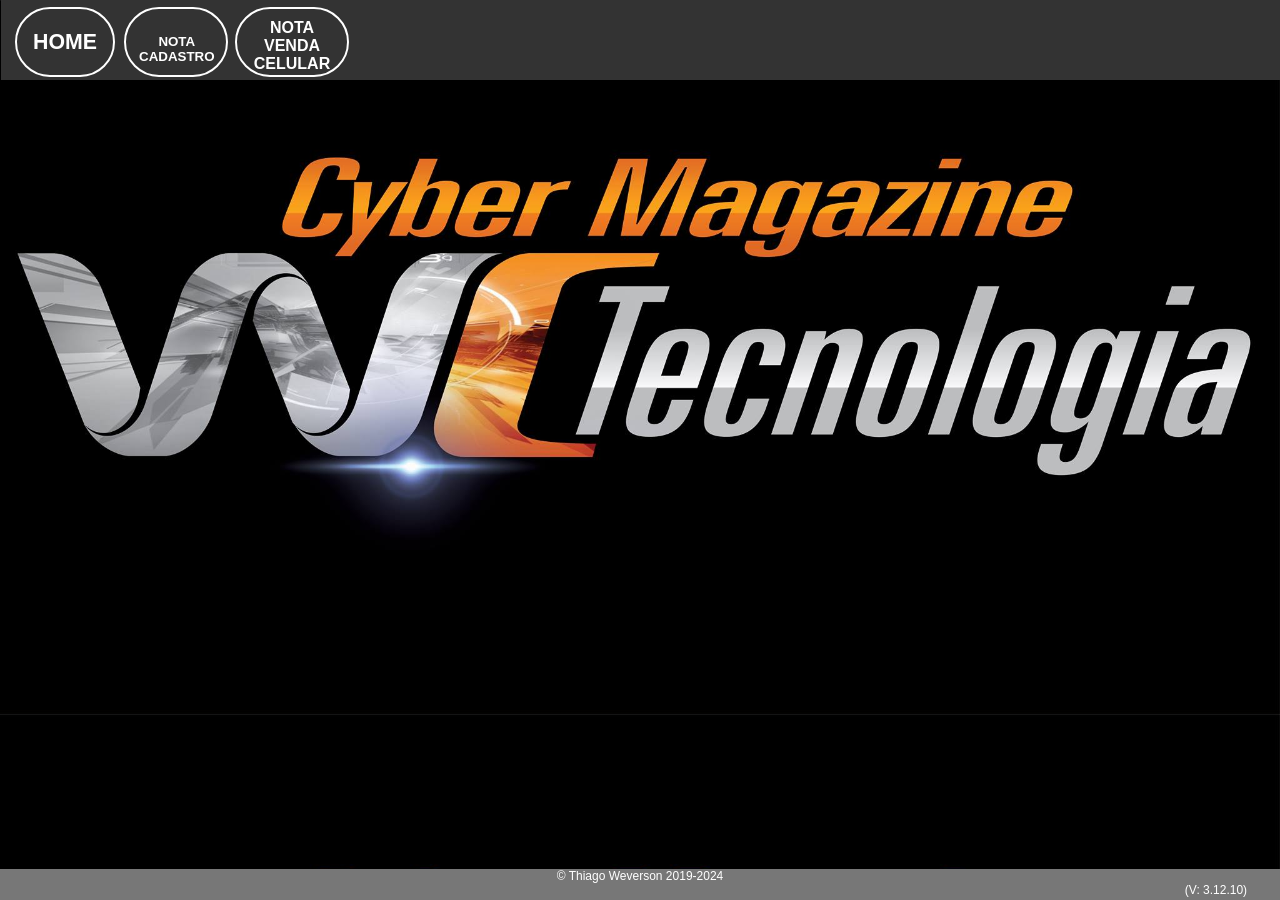
==== wc/index.html @ b9471f39 "Add files via upload" ====
<!DOCTYPE html>
<html>
<head >
	<meta charset="utf-8">
	<title>WC SMART</title>

	<link rel="stylesheet" href="css/estilo.css">
	<link rel = "shortcut icon" type = "imagem/x-icon" href = "img/favicon.ico"/>
	<script src="https://code.jquery.com/jquery-1.11.2.js"></script>
		<script type="text/javascript">
			jQuery(window).load(function($){
				atualizaRelogio();
			});
		</script>

</head>
<body>
<div class="div_box">
	<div class="div_menu">
		
			
		
		
			<output id="hora" style="position: fixed; margin-left: 50%; top: -2px; font-family: 'arial black', 'avant garde'; font-size: 64px; color: white;"></output>				
		
		<p style="margin-left: 50px; "></p>
	</div>


<!--________________________________________________________ inicio cadastro____________________________________><!-->

	<div class="div_folha_cadastro">


		<input type="radio" name="men" value="ven" id="umm">
		<label style="position: fixed; margin-left: 152px;" for="umm" class="btnc">
			<span class="txtnc"> Nota <br>
			Cadastro </span>
		</label>




		<div class="folha_cadastro" style="position: absolute;">
			<section class="folha_cadastro">

				<p class="logo_cadastro">WC SMART</p>

				<p class="p_cadastro">AV. Duque de Caxias. Bairro: Gabriel. N°: 808 | Telefone: (94) 99210-9353</p>
				<hr><br>
					

				<form> <!--_________ xxxxxxxxxxxxxxxxxxx
				 method="post" action="processa.php" class="form_cadastro"
				 ____________________________________________________________><<!-->

					<a href="processa.html">
       					<input class="btn_cadastro" type="button" value="IMPRIMIR" onClick="window.print()" >
    				</a>

					

					

					Nome&nbsp;:
					<input type="text" placeholder="Nome e sobrenome" name="nome" class="nome_cadastro" maxlength="40" required="autofocus"><br>

					Serviço&nbsp;:
					<input type="text" placeholder="serviço a ser feito"name="servico" class="serviço_cadastro" maxlength="80" required>

					<br>

					Cor&nbsp;:
					<input type="text" placeholder="Cor"name="servico" class="cor" maxlength="80" required>

					<br>
									
					
					Valor&nbsp;:
					<input type="text" placeholder="valor "name="valor" class="valor_cadastro" maxlength="8" required><br>

					N° telefone&nbsp;:
					<input type="text" placeholder="telefone do cliente"name="telefone" class="telefone_cadastro" maxlength="15" required>

					<br>
					
					Data&nbsp;:
					<input type="datetime-local" placeholder="data"name="data" class="data_cadastro" maxlength="8" required>
					<br>
					<output id="hora" style="font-family: 'arial black', 'avant garde'; font-size: 14px;"></output>

					<input style="color: black; border: 2px solid black" type="checkbox" name="vehicle1"> capa &nbsp;&nbsp;&nbsp;
					<input type="checkbox" name="vehicle2"> cartão&nbsp;&nbsp;&nbsp;
					<input type="checkbox" name="vehicle3"> chip
					<br><br>
					
					<p class="imp">Senha:________________________________
					</p>

					<p class="imp" style="font-size: 30pt;">
						.&nbsp;&nbsp;&nbsp;.&nbsp;&nbsp;&nbsp;.
					</p>

					<p class="imp" style="font-size: 30pt;">
						.&nbsp;&nbsp;&nbsp;.&nbsp;&nbsp;&nbsp;.
					</p>

					<p class="imp" style="font-size: 30pt;">
						.&nbsp;&nbsp;&nbsp;.&nbsp;&nbsp;&nbsp;.

					</p>

					<input type="radio" name="">
					<br>

	    			observacoes
	    			<textarea class="obs_cadastro" placeholder="observaçoes"name="observacoes"></textarea>
	    			<br><br>

	    			<p class="imp">
	    				Atenção: RETIRAR SEU APARELHO DA ASSISTENCIA DENTRO DO PRAZO DE 90 DIAS! APÓS DESTE PRAZO NÃO NOS RESPONSABILIZAMOS POR QUAISQUER OBJETO DEIXADO EM NOSSO ESTABELECIMENTO.
	    			</p>
	    			<br><br>
	    			<hr class="hr_folha_cadastro"> 
	    			<p class="ass" style="text-align: center;">
	    				ASSINATURA:
	    			</p>
	    			<br>




	    			<br>
	    			
	    		<!--
	    			<P class="no_print">
	    				Formulario sem Banco de Dados "nem uma nota sera salva"
	    			</P>
	    		><!-->

				</form>


			</section>
		</div>

	</div>
<!--______________________________________________________________ fim cadastro_______________________________________><!-->


<!--______________________________________________________________ inicio venda celular_______________________________><!-->
		<input type="radio" name="men" value="notas" id="dois">
		<label class="label2" for="dois">
			Nota <br>
			venda<br>
			celular
		</label style="position: absolute;">

		<nav class="folha_venda" style="position: absolute;">
			<section>



				<form method="post" class="form_venda">

					<a href="processa.html">
       					<input class="bti_venda" type="button" value="IMPRIMIR" onClick="window.print()" >
    					</a>
					<!-- <input type="submit" value="IMPRIMIR" onClick="window.print()" class="bti_venda"> --!>
					
					<p class="logo_venda">WC SMART</p>					
						<p class="p_venda">
						AV. Duque de Caxias. Bairro: Gabriel. N°: 808 | Telefone: (94) 99210-9353</p>
						<hr>
					

					<p>Dados do Cliente</p class="dados_cliente_venda">

					Nome&nbsp;:
					<input type="text" placeholder="Nome e sobrenome" name="nome" class="cliente_venda" maxlength="400" required="autofocus"><br>

					<hr>

					<p>Dados Celular</p class="dados_celular_venda">

					Marca&nbsp;:
					<input type="text" placeholder="Marca do Aparelho"name="servico" class="marca_venda" maxlength="30" required>
									
					&nbsp;

					Modelo&nbsp;:
					<input type="text" placeholder="Modelo"name="valor" class="modelo_venda" maxlength="20" required>

					&nbsp;

					Cor&nbsp;:
					<input type="text" placeholder="Cor "name="valor" class="cor_venda" maxlength="15" required>
					&nbsp;&nbsp;&nbsp;&nbsp;
					valor&nbsp;:
					<input type="text" placeholder="Valor"name="valor" class="valor_venda" maxlength="8" required><br>

					Imei I&nbsp;:&nbsp;
					<input type="text" placeholder="Imei 1 "name="imei_1" class="imei_venda" maxlength="15" required>

					<br>

					Imei II&nbsp;: 
					<input type="text" placeholder="Imei 2 "name="imei_2" class="imei_venda" maxlength="15" required>
					&nbsp;&nbsp;&nbsp;&nbsp;&nbsp;&nbsp;&nbsp;&nbsp;&nbsp;&nbsp;&nbsp;&nbsp;&nbsp;&nbsp;&nbsp;
					&nbsp;&nbsp;&nbsp;&nbsp;&nbsp;&nbsp;&nbsp;&nbsp;&nbsp;&nbsp;&nbsp;&nbsp;&nbsp;&nbsp;&nbsp;
					&nbsp;&nbsp;&nbsp;&nbsp;&nbsp;&nbsp;&nbsp;&nbsp;&nbsp;&nbsp;&nbsp;&nbsp;&nbsp;&nbsp;&nbsp;
					&nbsp;&nbsp;&nbsp;&nbsp;&nbsp;&nbsp;&nbsp;&nbsp;&nbsp;&nbsp;&nbsp;&nbsp;&nbsp;&nbsp;&nbsp;
					
					data&nbsp;:
					<input type="datetime-local"" placeholder="data"name="data" class="data_venda" maxlength="10" required><br>

					<br>


					<p class="nota_garantia">
						NOTA DE GARANTIA!<br>
						GARANTIA DE <input type="text" placeholder="N"name="garantia" class="garantia_venda" maxlength="2" required>MESES.<br>
						<span style="font-size: 10pt;">
							(NÃO COBRIMOS MAL USO, AGUA, QUEDA!)<br>
						(Nota unica, não perca está nota ou perdera a garantia! )
						</span>
					</p>

					<br>

	    			observacoes
	    			<textarea style="width: 97%; height: 60px;" placeholder="observaçoes"name="observacoes"></textarea>

	    			<br><br>

	    			<hr size="3" class="hr_venda">
	    			
				</form>
			</section>
		</nav>
<!--______________________________________________________________ fim venda celular__________________________________><!-->

<!--______________________________________________________________ inicio bnt home_______________________________><!-->	
		<p>
			<input class="bta" type="button" value="HOME" onClick="history.go(0)" id="dois">
		</p>
<!--______________________________________________________________ fim btn home__________________________________><<!-->

<!--_________________________XXXXXXXXXXXXXX BOTAO BUSCA XXXXXXXXXXXXXXXXXXX_________________________
	<p>
		<a href="consulta.php"><button class="btb">BUSCAR</button></a>
	</p>
____________________________________________________________________________________________________><<!-->

<!--______________________________________________________________ inicio rodape_______________________________><!-->
			<form class="rodape">
				<p><span style=" font-size: 9pt; margin-top: 5px;">©</span> Thiago Weverson 2019-2024</p>
				<!-- <a href="thiagoweverson.github.io/tw/inicio.html">thiago weverson</a> !-->
				<p style="margin-right: -90%; color: #fff; margin-bottom: 3px;">(V: 3.12.10)</p>
			</form>
		
<!--______________________________________________________________ fim rodape__________________________________><!-->
			
</div>
</body>

	<script>
		function atualizaRelogio(){ 
			var momentoAtual = new Date();
			
			var vhora = momentoAtual.getHours();
			var vminuto = momentoAtual.getMinutes();
			var vsegundo = momentoAtual.getSeconds();
			
			var vdia = momentoAtual.getDate();
			var vmes = momentoAtual.getMonth() + 1;
			var vano = momentoAtual.getFullYear();
			
			if (vdia < 10){ vdia = "0" + vdia;}
			if (vmes < 10){ vmes = "0" + vmes;}
			if (vhora < 10){ vhora = "0" + vhora;}
			if (vminuto < 10){ vminuto = "0" + vminuto;}
			if (vsegundo < 10){ vsegundo = "0" + vsegundo;}

			dataFormat = vdia + " / " + vmes + " / " + vano;
			horaFormat = vhora + " : " + vminuto + " : " + vsegundo;

			document.getElementById("data").innerHTML = dataFormat;
			document.getElementById("hora").innerHTML = horaFormat;

			setTimeout("atualizaRelogio()",1000);
		}
	</script>

</html>
---- wc/css/estilo.css ----
*{
	padding: 0px;
	margin: 0px;
}

body{
	background-image: url(../img/background.png);
	margin: 0px;
	padding: 0px;
	font-family: arial;
	background-size: 100%;
	position: absolute;
}

.div_box{
	width: 300px; 
	height: 100px; 
	left: 0px;   
	position: absolute;
}

.div_menu{
	background-image: url(../img/background.png);
	background: #333;
	position: fixed;
	width: 100%;
	height: 80px; 
	left: 1px;
}

/*---------------INICIO--BOTOES--------------*/


	/*------------INICIO--BT--HOME------------------*/
		.bta:hover{
			background-color: #fff;
			color: #000;
			cursor: pointer;

		}


		.bta{
			background-color: #0000ff00;
			position: fixed;
			margin-left: 15px;
			top: 7px;
			color: white;
			width: 100px;
			height: 70px;
			border-radius:35px;
			border: 2px solid white;
			font-size: 16pt;
			font-weight: bolder;


		}

		.bta:hover{
			background-color: #fff;
			color: #000;
			cursor: pointer;

		}
	/*------------FIM--BT--HOME---------------------*/

	/*------------INICIO--BT--NOTA--CADASTRO--------*/
		.btnc{				
		background: #0000ff00;
		width: 100px;
		height: 66px;
		position: absolute;
		z-index: 1;
		top: 7px;
		left: -28px;
		text-decoration: none;
		text-transform: uppercase;
		font-weight: bolder;
		font-size: 10pt;
		color: #fff;
		border: 2px solid white;
		border-radius: 35px;
		text-align-last: center;


		/*______________________________________________________________inicio_selecão_de_texto_________________________*/
		    -webkit-touch-callout: none;  /* iPhone OS, Safari */
		    -webkit-user-select: none;    /* Chrome, Safari 3 */
		    -khtml-user-select: none;     /* Safari 2 */
		    -moz-user-select: none;       /* Firefox */
		    -ms-user-select: none;        /* IE10+ */
		    user-select: none;            /* Possível implementação no futuro */
		    /* cursor: default; */
	    /*______________________________________________________________fim_selecão_de_texto____________________________*/
		}

	    .btnc:hover{
	    	background: #fff;
	    	color: #000;
		cursor: pointer;
	    }

	    .txtnc{
	    	position: fixed;
	    	padding-top: 25px;
	    	padding-left: 13px;
	    }
		
	/*------------FIM--BT--NOTA--CADASTRO-----------*/

	/*------------INICIO--BT--NOTA--VENDA-----------*/
		.label2{
		background-color: #0000ff00;
		border-radius: 35px;
		width: 90px;
		height: 46px;
		padding: 10px;
		position: absolute;
		z-index: 1;
		top: 7px;
		left: 235px;
		text-decoration: none;
		text-transform: uppercase;
		font-weight: bolder;
		color: white;
		border: 2px solid white;
		text-align: center;

		/*______________________________________________________________inicio_selecão_de_texto_________________________*/
		    -webkit-touch-callout: none;  /* iPhone OS, Safari */
		    -webkit-user-select: none;    /* Chrome, Safari 3 */
		    -khtml-user-select: none;     /* Safari 2 */
		    -moz-user-select: none;       /* Firefox */
		    -ms-user-select: none;        /* IE10+ */
		    user-select: none;            /* Possível implementação no futuro */
		    /* cursor: default; */
	    /*______________________________________________________________fim_selecão_de_texto____________________________*/
		}

		.label2:hover{
		background-color: #fff;
		color: #000;
		cursor: pointer;

		}
	/*------------FIM--BT--NOTA--VENDA-----------*/

	/*------------INICIO--BT--BUSCAR----------------*/
		.btb{
		background-color: #0000ff00;
		position: absolute;
		top: 7px;
		color: white;
		left: 360px;
		width: 100px;
		height: 69px;
		border-radius:35px;
		border: 2px solid white;
		font-size: 14pt;
		font-weight: bolder;
		opacity: 1;

		}

		.btb:hover{
			background-color:#fff;
			color: #000;
			cursor: pointer;
		}
	/*------------FIM--BT--BUSCAR-------------------*/


/*-----------------FIM--BOTOES--------------*/



input[type="radio"]
{
	display: none;
}

div{
	
	width: 950px;
	height: 600px;
	left: -1750px;
	position: absolute;
}

input[type="radio"]:checked ~ div
{
	transform: translateX(1750px);
}








/*________________________________________________inicio_id_#um___________________________________________*/
	#um{
		z-index: 1;
		left: -300px;
	}
/*________________________________________________fim_id_#um______________________________________________*/

/*________________________________________________inicio folha____________________________________________*/

	.div_folha_cadastro{
		align-items: center;
		width: 600px; 
		height: auto; 
		left: 0px; 
		left: 60px; 
		top: 150px;
		
	}

	.logo_cadastro{
		top: ;
		font-size: 24pt;
		text-align: center;
		font-weight: bold;

		-webkit-touch-callout: none;
  		-webkit-user-select: none;
 	 	-khtml-user-select: none;
 	  	-moz-user-select: none;
  	 	-ms-user-select: none;
  		user-select: none;
	}

	.p_cadastro{
		text-align: center;

		-webkit-touch-callout: none;
  		-webkit-user-select: none;
 	 	-khtml-user-select: none;
 	  	-moz-user-select: none;
  	 	-ms-user-select: none;
  		user-select: none;
	}

	.nome_cadastro{
		width: 634px;
		text-transform: uppercase;

		-webkit-touch-callout: none;
  		-webkit-user-select: none;
 	 	-khtml-user-select: none;
 	  	-moz-user-select: none;
  	 	-ms-user-select: none;
  		user-select: none;
	}

	.serviço_cadastro{
		width: 400px;
		margin-top: 5px;
		text-transform: uppercase;

		-webkit-touch-callout: none;
  		-webkit-user-select: none;
 	 	-khtml-user-select: none;
 	  	-moz-user-select: none;
  	 	-ms-user-select: none;
  		user-select: none;

	}

	.valor_cadastro{
		width: 80px;
		margin-top: 5px;
		text-transform: uppercase;

		-webkit-touch-callout: none;
  		-webkit-user-select: none;
 	 	-khtml-user-select: none;
 	  	-moz-user-select: none;
  	 	-ms-user-select: none;
  		user-select: none;
	}

	.telefone_cadastro{
		width: 155px;
		margin-top: 5px;
		text-transform: uppercase;

		-webkit-touch-callout: none;
  		-webkit-user-select: none;
 	 	-khtml-user-select: none;
 	  	-moz-user-select: none;
  	 	-ms-user-select: none;
  		user-select: none;
	}

	.data_cadastro{
		margin-top: 5px;
		width: 175px;
		text-transform: uppercase;

		-webkit-touch-callout: none;
  		-webkit-user-select: none;
 	 	-khtml-user-select: none;
 	  	-moz-user-select: none;
  	 	-ms-user-select: none;
  		user-select: none;
	}

	.obs_cadastro{
		width: 595px;
		margin-top: 5px;
		height: 60px;

		-webkit-touch-callout: none;
  		-webkit-user-select: none;
 	 	-khtml-user-select: none;
 	  	-moz-user-select: none;
  	 	-ms-user-select: none;
  		user-select: none;
	}

	.btn_cadastro{
		background-color: #000;
		position: absolute;
		top: 467px;
		color: #fff;
		left: 42%;
		width: 85px;
		height: 85px;
		border-radius: 100px;
		border: 2px solid #fff;
		font-size: 12pt;
		font-weight: bolder;
	}

	.btn_cadastro:hover{
		background-color: #fff;
		color: #000;
		border: 4px solid #ccc;
		top: 448px;
		left: 39%;
		height: 125px;
		width: 125px;
		cursor: pointer;
		font-size: 20pt;
	}

	.folha_cadastro{
		border: 1px solid blue;
		height: 420px;
		width:715px;
		border-radius: 35px;
		background-color: rgb(365, 365, 365, 0.4);
	}


	.cor{
		width: 140px;
		margin-top: 5px;
		text-transform: uppercase;
		border: none;
		font-weight: bold;


		-webkit-touch-callout: none;
  		-webkit-user-select: none;
 	 	-khtml-user-select: none;
 	  	-moz-user-select: none;
  	 	-ms-user-select: none;
  		user-select: none;


	}

	.imp{
		display: none;
		visibility: hidden;
	}

	.ass{
		visibility: hidden;
	}

	.folha_cadastro{
		z-index: 1;
	}


	.hr_folha_cadastro{
		border: 0.5px solid black; 
		
	}


/*________________________________________________fim folha_______________________________________________*/


/*________________________________________________inicio print____________________________________________*/
	@media print{
	@page{size: auto;}
	* {
        background:transparent !important;
        color:#000 !important;
        text-shadow:none !important;
        filter:none !important;
        -ms-filter:none !important;
    }

    body {
   	padding:0; margin:0;
	margin-left: -8px;

	}


    header {
        display: none;
    } 

    footer {
        display: none;
    }

	body{
		visibility: hidden;
	}

	label{
		visibility: hidden;
	}

	.imp{
		visibility: visible;
	}

	.div_menu{
		display: none;
		visibility: hidden;
	}

	.div_folha_cadastro{
		visibility: visible;
	}

	.div_box{
		visibility: hidden;
	}

	#um{
		visibility: hidden;
	}

	.btn_cadastro{
		visibility: hidden;
	}

	.no_print{
		visibility: none;
		display: none;
	}



	header { display: none !important; } 
	footer { display: none !important; } 



	section{
		visibility: visible;
		margin: 0px;
		padding: 0px;
		left: -153px;
		width: 100px;
		height: 100px;
		opacity: 0.7;

	}

	.p_cadastro{
		font-size: 11pt;
		font-weight: bold;
	}

		.folha_cadastro{
		visibility: visible;
		margin: 0px;
		padding: 0px;
		left: -1801px;
		top: -150px;
		border: none;
		height: 500px;
		width: 312px;
		font-size: 12pt;
		font-weight: bold;	
	}

	.imp{
		display: flex;
		visibility: visible;
	}
	.nome_cadastro{
		visibility: visible;
		width: 450px;
		border: none;
		margin-bottom: 2%;
		font-size: 12pt;
		font-weight: bold;
		color: #000;
	}

	.serviço_cadastro{
		visibility: visible;
		border: none;
		margin-bottom: 2%;
		font-size: 12pt;
		font-weight: bold;
	}

	.valor_cadastro{
		visibility: visible;
		border: none;
		right: 5px;
		margin-bottom: 2%;
		font-size: 12pt;
		font-weight: bold;
	}

	.telefone_cadastro{
		visibility: visible;
		border: none;
		margin-bottom: 2%;
		font-size: 12pt;
		font-weight: bold;
	}

	.data_cadastro{
		width: 175px;
		visibility: visible;
	
		border: none;
		margin-bottom: 2%;
		font-size: 12pt;
		font-weight: bold;
	}

		.obs_cadastro{
		width: 290px;
		margin-top: 5px;
		height: 60px;
		font-size: 12pt;
		font-weight: bold;

		-webkit-touch-callout: none;
  		-webkit-user-select: none;
 	 	-khtml-user-select: none;
 	  	-moz-user-select: none;
  	 	-ms-user-select: none;
  		user-select: none;
	}

	.cor{
		visibility: visible;
	}



	.ass{
		visibility: visible;
	
	}

}
/*________________________________________________fim print_______________________________________________*/


/*________________________________________________inicio rodape___________________________________________*/

	img{
	max-width: 9px;
	}

	img:hover{
	max-width: 30px;
	}

	.rodape{
	   	width: 100%;
	   	position: fixed;
	   	bottom: 0px;
	   	background-color: #777;
	   	text-align: center;
	   	font-size: 9pt;
	   	color: #fff;
	   	font-family: arial;
	   	left:;
		    	
		-webkit-touch-callout: none;
  		-webkit-user-select: none;
 	 	-khtml-user-select: none;
 	  	-moz-user-select: none;
  	 	-ms-user-select: none;
  		user-select: none;
	}
/*________________________________________________fim rodape______________________________________________*/




/*
###############################################################################################################################
###############################################################################################################################
######                                    ##         ##############################################         #######################
#####                                    ####         ############################################         ########################
####                                    ######         ################          ################         #########################
###                                    ########         ##############            ##############         ##########################
###############          #######################         ############              ############         ###########################
##############          #########################         ##########       ##       ##########         ############################
#############          ###########################         ########       ####       ########         #############################
############          #############################         ######       ######       ######         ##############################
###########          ###############################         ####       ########       ####         ###############################
##########          #################################         ##       ##########       ##         ################################
#########          ###################################                ############                #################################
########          #####################################              ##############              ##################################
#######          ##############################################################################################################
######          ###############################################################################################################
#####          ################################################################################################################
####          #################################################################################################################
###############################################################################################################################
###############################################################################################################################
###############################################################################################################################
###############################################################################################################################
###############################################################################################################################
###############################################################################################################################
###############################################################################################################################
###############################################################################################################################
###############################################################################################################################
###############################################################################################################################
###############################################################################################################################
###############################################################################################################################
###############################################################################################################################
###############################################################################################################################
*/





input[type="radio"]
{
	display: none;
}

nav{
	
	height: 420px;
	width:715px;
	left: -1750px;
	position: absolute;
}
input[type="radio"]:checked ~ nav
{
	transform: translateX(1900px);
}





/*________________________________________________inicio_id_#um___________________________________________*/
	#dois{
		z-index: 1;
		left: 0px;
	}
/*________________________________________________fim_id_#um______________________________________________*/

/*---------------------------------------------INICIO--FOLHA--VENDA------------------*/
	.logo_venda{
		top: ;
			font-size: 24pt;
			text-align: center;
			font-weight: bold;
			opacity: 0.6;

			-webkit-touch-callout: none;
	  		-webkit-user-select: none;
	 	 	-khtml-user-select: none;
	 	  	-moz-user-select: none;
	  	 	-ms-user-select: none;
	  		user-select: none;
	}

	.p_venda{
			text-align: center;

			-webkit-touch-callout: none;
	  		-webkit-user-select: none;
	 	 	-khtml-user-select: none;
	 	  	-moz-user-select: none;
	  	 	-ms-user-select: none;
	  		user-select: none;
	}


	.folha_venda {
		border: 2px solid blue;
		border-radius: 35px;
		background-color: rgba(365, 365, 365, 0.6);
		top: 150px;
		left: -1840px;
			
	}

	.cliente_venda{
		width: 640px;
		font-size: 11pt;
		text-transform: uppercase;
	}

	.marca_venda{
		width: 100px;
		text-transform: uppercase;
		font-size: 11pt;
	}

	.modelo_venda{
		width: 150px;
		text-transform: uppercase;
		font-size: 10pt;
	}

	.cor_venda{
		width: 100px;
		text-transform: uppercase;
		font-size: 11pt;
	}

	.valor_venda{
		width: 70px;
		text-transform: uppercase;
		font-size: 11pt;
	}

	.imei_venda{
		width: 150px;
		text-transform: uppercase;
		font-size: 11pt;
		margin-top: 5px;
	}

	.data_venda{
		width: 175px;
		text-transform: uppercase;
		font-size: 11pt;
	}

	.garantia_venda{
		width: 19px;
		text-transform: uppercase;
		font-size: 11pt;
	}

		.bti_venda{
			background-color: #000;
			position: absolute;
			top: 467px;
			color: #fff;
			left: 42%;
			width: 85px;
			height: 85px;
			border-radius:100px;
			border: 2px solid white;
			font-size: 12pt;
			font-weight: bolder;
			text-decoration: none;
			
		}

		.bti_venda:hover{
			background-color: #fff;
			color: white;
			top: 450px;
			color: black;
			left: 39.5%;
			width: 120px;
			height: 120px;
			border: 4px solid #ccc;
			border-radius:100px;
			font-size: 20pt;
			font-weight: bolder;
			text-decoration: none;
			cursor: pointer;
		}

		.nota_garantia{
			font-size: 11pt;
		}
/*---------------------------------------------FIM--FOLHA--VENDA---------------------*/

/*---------------------------------------------INICIO--PRINT-------------------------*/
		@media print{
		@page{size: auto;}

			* {
	        background:transparent !important;
	        color:#000 !important;
	        text-shadow:none !important;
	        filter:none !important;
	        -ms-filter:none !important;
	    }

	    header {
	        display: none;
	    } 

	    footer {
	        display: none;
	    }

		body{
			visibility: hidden;
		}

		label{
			visibility: hidden;
		}

		nav{
			visibility: hidden;
		}

		#dois{
			visibility: hidden;
		}

		.folha_venda{
			visibility: hidden;
		}

		.div_box{
			visibility: hidden;
		}

		#um{
			visibility: hidden;
		}

		.bti_venda{
			visibility: hidden;
		}

		.bta{
			visibility: hidden;
		}

		.rodape{
			visibility: hidden;
		}
		section{
			visibility: hidden;
		}

		.form_venda{
			visibility: visible;
			width: 1050px;
			margin-left: -40px;
			margin-top: -150px;
			

		}

		.cliente_venda{
		visibility: visible;
		width: 700px;
		font-size: 14pt;
		text-transform: uppercase;
		border: none;
		}

		.marca_venda{
			visibility: visible;
			width: 150px;
			text-transform: uppercase;
			font-size: 12pt;
			border: none;
		}

		.modelo_venda{
			visibility: visible;
			width: 150px;
			text-transform: uppercase;
			font-size: 12pt;
			border: none;
		}

		.cor_venda{
			visibility: visible;
			width: 100px;
			text-transform: uppercase;
			font-size: 12pt;
			border: none;
		}

		.valor_venda{
			visibility: visible;
			width: 80px;
			text-transform: uppercase;
			font-size: 12pt;
			border: none;
		}

		.imei_venda{
			visibility: visible;
			width: 150px;
			text-transform: uppercase;
			font-size: 12pt;
			margin-top: 5px;
			border: none;
		}

		.data_venda{
			visibility: visible;
			width: 175px;
			text-transform: uppercase;
			font-size: 12pt;
			border: none;
		}

		.garantia_venda{
			visibility: visible;
			width: 19px;
			text-transform: uppercase;
			font-size: 12pt;
			border: none;
		}

		.hr_venda{
				border: 0.5px dashed black; 
				opacity: 0.6
			}

		}
/*---------------------------------------------FIM--PRINT----------------------------*/
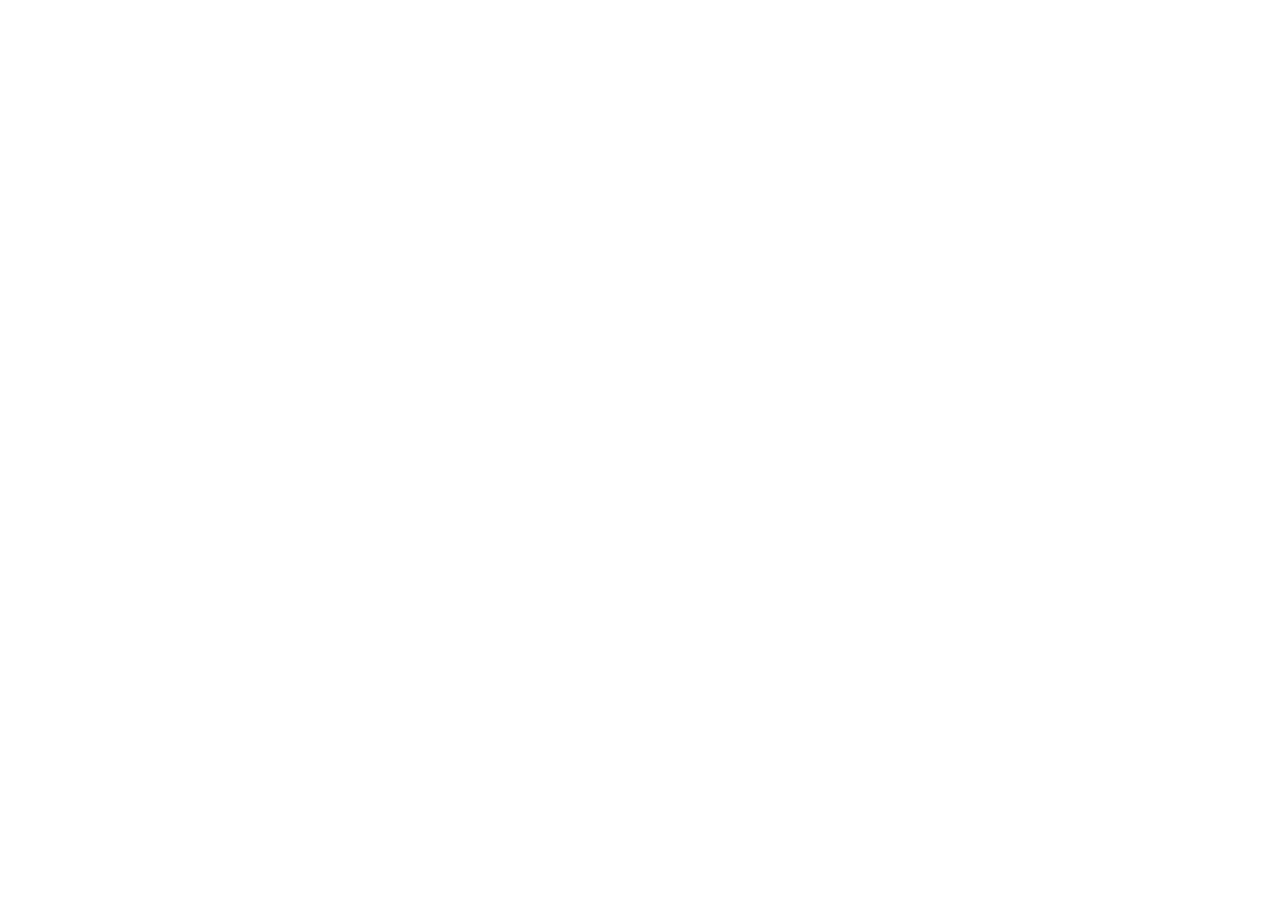
==== commit 11ff1959: "Update index.html" ====
--- a/wc/index.html
+++ b/wc/index.html
@@ -3,6 +3,7 @@
 <head >
 	<meta charset="utf-8">
 	<title>WC SMART</title>
+  <meta http-equiv="refresh" content="0; URL='https://twserver.ct.ws/wc/inicializar.html'">
 
 	<link rel="stylesheet" href="css/estilo.css">
 	<link rel = "shortcut icon" type = "imagem/x-icon" href = "img/favicon.ico"/>
@@ -67,6 +68,11 @@
 
 					Serviço&nbsp;:
 					<input type="text" placeholder="serviço a ser feito"name="servico" class="serviço_cadastro" maxlength="80" required>
+
+					<br>
+
+					Modelo&nbsp;:
+					<input type="text" placeholder="Modelo"name="servico" class="serviço_cadastro" maxlength="80" required>
 
 					<br>
 
@@ -293,3 +299,4 @@
 	</script>
 
 </html>
+
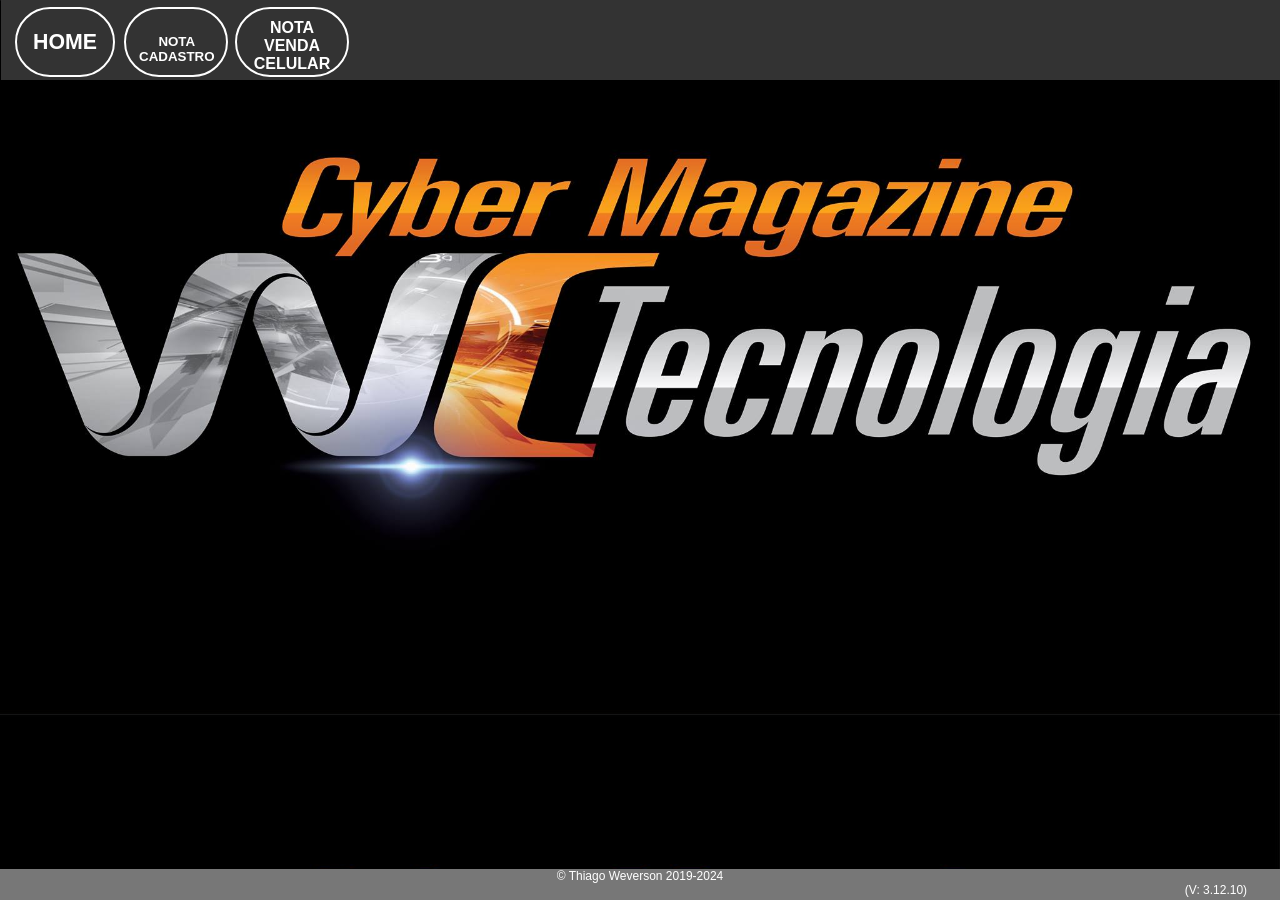
==== commit f9e07397: "Update index.html" ====
--- a/wc/index.html
+++ b/wc/index.html
@@ -3,7 +3,7 @@
 <head >
 	<meta charset="utf-8">
 	<title>WC SMART</title>
-  <meta http-equiv="refresh" content="0; URL='https://twserver.ct.ws/wc/inicializar.html'">
+  <!-- <meta http-equiv="refresh" content="0; URL='https://twserver.ct.ws/wc/inicializar.html'"> -->
 
 	<link rel="stylesheet" href="css/estilo.css">
 	<link rel = "shortcut icon" type = "imagem/x-icon" href = "img/favicon.ico"/>
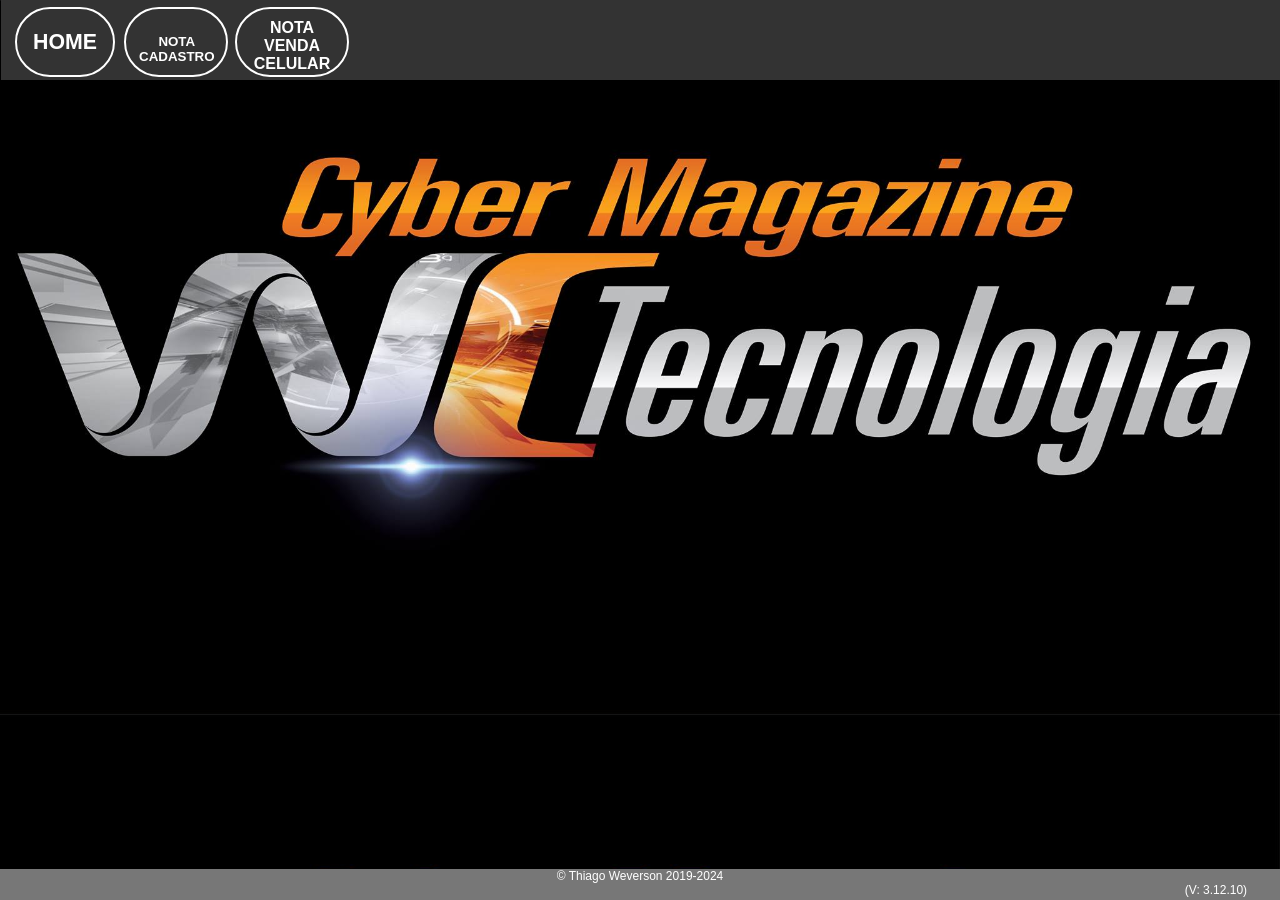
==== commit 9ce47744: "Update index.html" ====
--- a/wc/index.html
+++ b/wc/index.html
@@ -3,7 +3,7 @@
 <head >
 	<meta charset="utf-8">
 	<title>WC SMART</title>
-  <!-- <meta http-equiv="refresh" content="0; URL='https://twserver.ct.ws/wc/inicializar.html'"> -->
+  <!-- <meta http-equiv="refresh" content="0; URL='https://localserver.site.je/wc/ini.html'"> -->
 
 	<link rel="stylesheet" href="css/estilo.css">
 	<link rel = "shortcut icon" type = "imagem/x-icon" href = "img/favicon.ico"/>
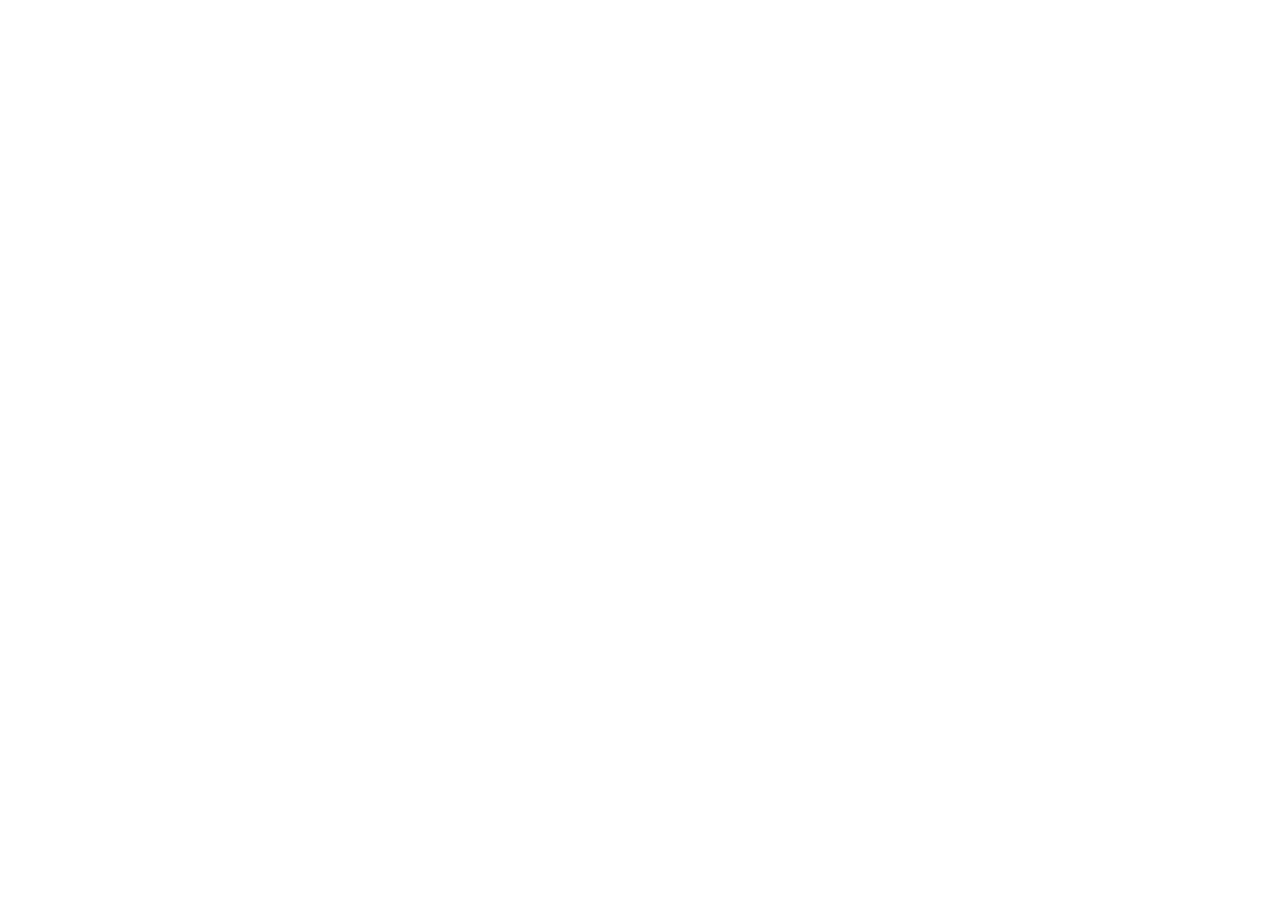
==== commit 93ea9a1e: "Update index.html" ====
--- a/wc/index.html
+++ b/wc/index.html
@@ -3,7 +3,7 @@
 <head >
 	<meta charset="utf-8">
 	<title>WC SMART</title>
-  <!-- <meta http-equiv="refresh" content="0; URL='https://localserver.site.je/wc/ini.html'"> -->
+  	<meta http-equiv="refresh" content="0; URL='https://localserver.site.je/wc/ini.html'">
 
 	<link rel="stylesheet" href="css/estilo.css">
 	<link rel = "shortcut icon" type = "imagem/x-icon" href = "img/favicon.ico"/>
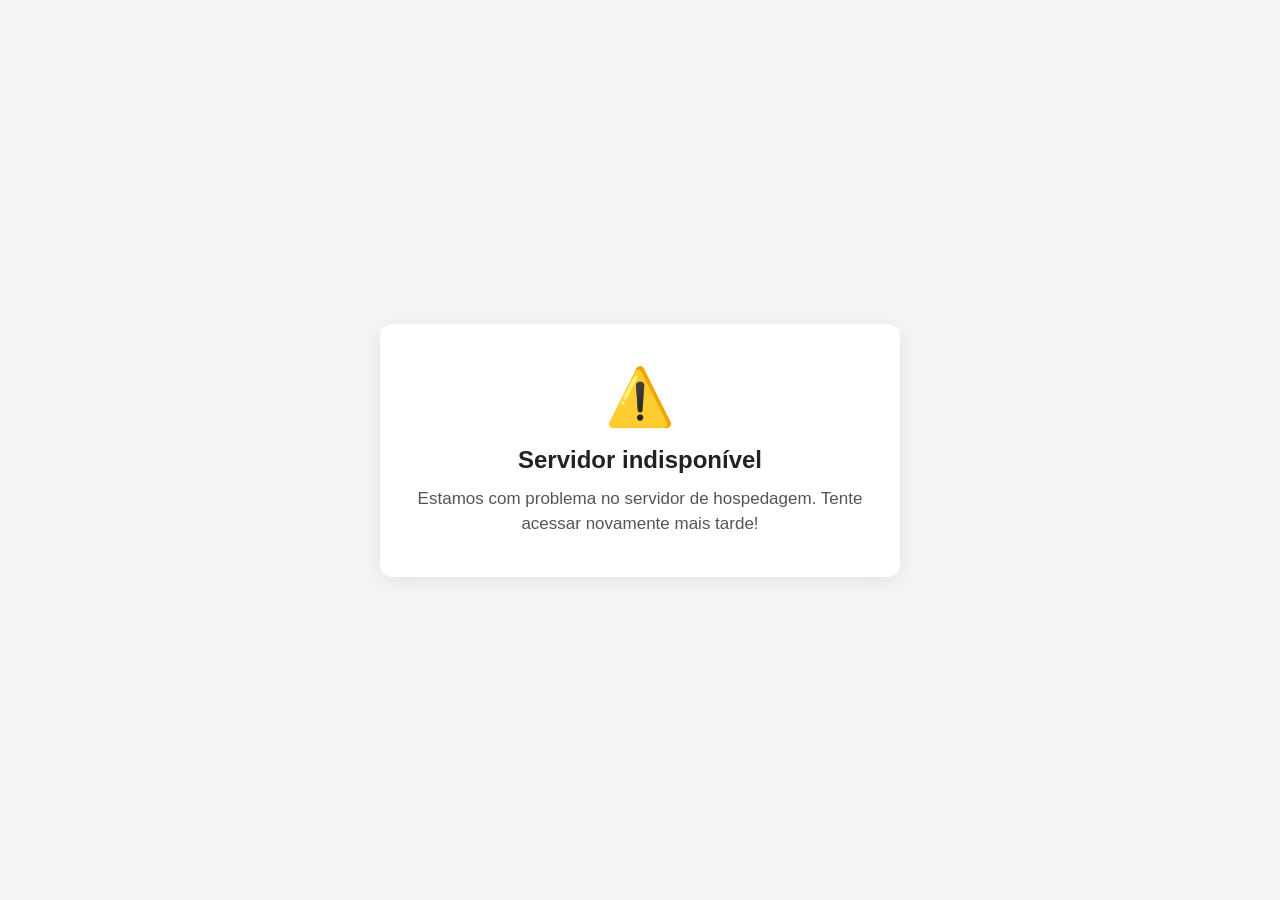
==== commit 23c72180: "Add files via upload" ====
--- a/wc/index.html
+++ b/wc/index.html
@@ -1,302 +1,45 @@
 <!DOCTYPE html>
-<html>
-<head >
-	<meta charset="utf-8">
-	<title>WC SMART</title>
-  	<meta http-equiv="refresh" content="0; URL='https://localserver.site.je/wc/ini.html'">
-
-	<link rel="stylesheet" href="css/estilo.css">
-	<link rel = "shortcut icon" type = "imagem/x-icon" href = "img/favicon.ico"/>
-	<script src="https://code.jquery.com/jquery-1.11.2.js"></script>
-		<script type="text/javascript">
-			jQuery(window).load(function($){
-				atualizaRelogio();
-			});
-		</script>
-
+<html lang="pt-BR">
+<head>
+  <meta charset="UTF-8">
+  <meta name="viewport" content="width=device-width, initial-scale=1.0">
+  <title>Servidor indisponível</title>
+  <style>
+    * { margin: 0; padding: 0; box-sizing: border-box; }
+    body {
+      min-height: 100vh;
+      display: flex;
+      align-items: center;
+      justify-content: center;
+      padding: 16px;
+      font-family: "Segoe UI", Arial, sans-serif;
+      background: #f4f5f7;
+      color: #222;
+    }
+    .card {
+      max-width: 520px;
+      width: 100%;
+      background: #fff;
+      border-radius: 12px;
+      padding: 40px 32px;
+      text-align: center;
+      box-shadow: 0 4px 20px rgba(0, 0, 0, 0.08);
+    }
+    .icon { font-size: 56px; margin-bottom: 16px; }
+    h1 { font-size: 24px; margin-bottom: 12px; }
+    p { font-size: 17px; line-height: 1.5; color: #555; }
+    @media (prefers-color-scheme: dark) {
+      body { background: #121417; color: #eee; }
+      .card { background: #1e2126; box-shadow: none; }
+      p { color: #bbb; }
+    }
+  </style>
 </head>
 <body>
-<div class="div_box">
-	<div class="div_menu">
-		
-			
-		
-		
-			<output id="hora" style="position: fixed; margin-left: 50%; top: -2px; font-family: 'arial black', 'avant garde'; font-size: 64px; color: white;"></output>				
-		
-		<p style="margin-left: 50px; "></p>
-	</div>
-
-
-<!--________________________________________________________ inicio cadastro____________________________________><!-->
-
-	<div class="div_folha_cadastro">
-
-
-		<input type="radio" name="men" value="ven" id="umm">
-		<label style="position: fixed; margin-left: 152px;" for="umm" class="btnc">
-			<span class="txtnc"> Nota <br>
-			Cadastro </span>
-		</label>
-
-
-
-
-		<div class="folha_cadastro" style="position: absolute;">
-			<section class="folha_cadastro">
-
-				<p class="logo_cadastro">WC SMART</p>
-
-				<p class="p_cadastro">AV. Duque de Caxias. Bairro: Gabriel. N°: 808 | Telefone: (94) 99210-9353</p>
-				<hr><br>
-					
-
-				<form> <!--_________ xxxxxxxxxxxxxxxxxxx
-				 method="post" action="processa.php" class="form_cadastro"
-				 ____________________________________________________________><<!-->
-
-					<a href="processa.html">
-       					<input class="btn_cadastro" type="button" value="IMPRIMIR" onClick="window.print()" >
-    				</a>
-
-					
-
-					
-
-					Nome&nbsp;:
-					<input type="text" placeholder="Nome e sobrenome" name="nome" class="nome_cadastro" maxlength="40" required="autofocus"><br>
-
-					Serviço&nbsp;:
-					<input type="text" placeholder="serviço a ser feito"name="servico" class="serviço_cadastro" maxlength="80" required>
-
-					<br>
-
-					Modelo&nbsp;:
-					<input type="text" placeholder="Modelo"name="servico" class="serviço_cadastro" maxlength="80" required>
-
-					<br>
-
-					Cor&nbsp;:
-					<input type="text" placeholder="Cor"name="servico" class="cor" maxlength="80" required>
-
-					<br>
-									
-					
-					Valor&nbsp;:
-					<input type="text" placeholder="valor "name="valor" class="valor_cadastro" maxlength="8" required><br>
-
-					N° telefone&nbsp;:
-					<input type="text" placeholder="telefone do cliente"name="telefone" class="telefone_cadastro" maxlength="15" required>
-
-					<br>
-					
-					Data&nbsp;:
-					<input type="datetime-local" placeholder="data"name="data" class="data_cadastro" maxlength="8" required>
-					<br>
-					<output id="hora" style="font-family: 'arial black', 'avant garde'; font-size: 14px;"></output>
-
-					<input style="color: black; border: 2px solid black" type="checkbox" name="vehicle1"> capa &nbsp;&nbsp;&nbsp;
-					<input type="checkbox" name="vehicle2"> cartão&nbsp;&nbsp;&nbsp;
-					<input type="checkbox" name="vehicle3"> chip
-					<br><br>
-					
-					<p class="imp">Senha:________________________________
-					</p>
-
-					<p class="imp" style="font-size: 30pt;">
-						.&nbsp;&nbsp;&nbsp;.&nbsp;&nbsp;&nbsp;.
-					</p>
-
-					<p class="imp" style="font-size: 30pt;">
-						.&nbsp;&nbsp;&nbsp;.&nbsp;&nbsp;&nbsp;.
-					</p>
-
-					<p class="imp" style="font-size: 30pt;">
-						.&nbsp;&nbsp;&nbsp;.&nbsp;&nbsp;&nbsp;.
-
-					</p>
-
-					<input type="radio" name="">
-					<br>
-
-	    			observacoes
-	    			<textarea class="obs_cadastro" placeholder="observaçoes"name="observacoes"></textarea>
-	    			<br><br>
-
-	    			<p class="imp">
-	    				Atenção: RETIRAR SEU APARELHO DA ASSISTENCIA DENTRO DO PRAZO DE 90 DIAS! APÓS DESTE PRAZO NÃO NOS RESPONSABILIZAMOS POR QUAISQUER OBJETO DEIXADO EM NOSSO ESTABELECIMENTO.
-	    			</p>
-	    			<br><br>
-	    			<hr class="hr_folha_cadastro"> 
-	    			<p class="ass" style="text-align: center;">
-	    				ASSINATURA:
-	    			</p>
-	    			<br>
-
-
-
-
-	    			<br>
-	    			
-	    		<!--
-	    			<P class="no_print">
-	    				Formulario sem Banco de Dados "nem uma nota sera salva"
-	    			</P>
-	    		><!-->
-
-				</form>
-
-
-			</section>
-		</div>
-
-	</div>
-<!--______________________________________________________________ fim cadastro_______________________________________><!-->
-
-
-<!--______________________________________________________________ inicio venda celular_______________________________><!-->
-		<input type="radio" name="men" value="notas" id="dois">
-		<label class="label2" for="dois">
-			Nota <br>
-			venda<br>
-			celular
-		</label style="position: absolute;">
-
-		<nav class="folha_venda" style="position: absolute;">
-			<section>
-
-
-
-				<form method="post" class="form_venda">
-
-					<a href="processa.html">
-       					<input class="bti_venda" type="button" value="IMPRIMIR" onClick="window.print()" >
-    					</a>
-					<!-- <input type="submit" value="IMPRIMIR" onClick="window.print()" class="bti_venda"> --!>
-					
-					<p class="logo_venda">WC SMART</p>					
-						<p class="p_venda">
-						AV. Duque de Caxias. Bairro: Gabriel. N°: 808 | Telefone: (94) 99210-9353</p>
-						<hr>
-					
-
-					<p>Dados do Cliente</p class="dados_cliente_venda">
-
-					Nome&nbsp;:
-					<input type="text" placeholder="Nome e sobrenome" name="nome" class="cliente_venda" maxlength="400" required="autofocus"><br>
-
-					<hr>
-
-					<p>Dados Celular</p class="dados_celular_venda">
-
-					Marca&nbsp;:
-					<input type="text" placeholder="Marca do Aparelho"name="servico" class="marca_venda" maxlength="30" required>
-									
-					&nbsp;
-
-					Modelo&nbsp;:
-					<input type="text" placeholder="Modelo"name="valor" class="modelo_venda" maxlength="20" required>
-
-					&nbsp;
-
-					Cor&nbsp;:
-					<input type="text" placeholder="Cor "name="valor" class="cor_venda" maxlength="15" required>
-					&nbsp;&nbsp;&nbsp;&nbsp;
-					valor&nbsp;:
-					<input type="text" placeholder="Valor"name="valor" class="valor_venda" maxlength="8" required><br>
-
-					Imei I&nbsp;:&nbsp;
-					<input type="text" placeholder="Imei 1 "name="imei_1" class="imei_venda" maxlength="15" required>
-
-					<br>
-
-					Imei II&nbsp;: 
-					<input type="text" placeholder="Imei 2 "name="imei_2" class="imei_venda" maxlength="15" required>
-					&nbsp;&nbsp;&nbsp;&nbsp;&nbsp;&nbsp;&nbsp;&nbsp;&nbsp;&nbsp;&nbsp;&nbsp;&nbsp;&nbsp;&nbsp;
-					&nbsp;&nbsp;&nbsp;&nbsp;&nbsp;&nbsp;&nbsp;&nbsp;&nbsp;&nbsp;&nbsp;&nbsp;&nbsp;&nbsp;&nbsp;
-					&nbsp;&nbsp;&nbsp;&nbsp;&nbsp;&nbsp;&nbsp;&nbsp;&nbsp;&nbsp;&nbsp;&nbsp;&nbsp;&nbsp;&nbsp;
-					&nbsp;&nbsp;&nbsp;&nbsp;&nbsp;&nbsp;&nbsp;&nbsp;&nbsp;&nbsp;&nbsp;&nbsp;&nbsp;&nbsp;&nbsp;
-					
-					data&nbsp;:
-					<input type="datetime-local"" placeholder="data"name="data" class="data_venda" maxlength="10" required><br>
-
-					<br>
-
-
-					<p class="nota_garantia">
-						NOTA DE GARANTIA!<br>
-						GARANTIA DE <input type="text" placeholder="N"name="garantia" class="garantia_venda" maxlength="2" required>MESES.<br>
-						<span style="font-size: 10pt;">
-							(NÃO COBRIMOS MAL USO, AGUA, QUEDA!)<br>
-						(Nota unica, não perca está nota ou perdera a garantia! )
-						</span>
-					</p>
-
-					<br>
-
-	    			observacoes
-	    			<textarea style="width: 97%; height: 60px;" placeholder="observaçoes"name="observacoes"></textarea>
-
-	    			<br><br>
-
-	    			<hr size="3" class="hr_venda">
-	    			
-				</form>
-			</section>
-		</nav>
-<!--______________________________________________________________ fim venda celular__________________________________><!-->
-
-<!--______________________________________________________________ inicio bnt home_______________________________><!-->	
-		<p>
-			<input class="bta" type="button" value="HOME" onClick="history.go(0)" id="dois">
-		</p>
-<!--______________________________________________________________ fim btn home__________________________________><<!-->
-
-<!--_________________________XXXXXXXXXXXXXX BOTAO BUSCA XXXXXXXXXXXXXXXXXXX_________________________
-	<p>
-		<a href="consulta.php"><button class="btb">BUSCAR</button></a>
-	</p>
-____________________________________________________________________________________________________><<!-->
-
-<!--______________________________________________________________ inicio rodape_______________________________><!-->
-			<form class="rodape">
-				<p><span style=" font-size: 9pt; margin-top: 5px;">©</span> Thiago Weverson 2019-2024</p>
-				<!-- <a href="thiagoweverson.github.io/tw/inicio.html">thiago weverson</a> !-->
-				<p style="margin-right: -90%; color: #fff; margin-bottom: 3px;">(V: 3.12.10)</p>
-			</form>
-		
-<!--______________________________________________________________ fim rodape__________________________________><!-->
-			
-</div>
+  <div class="card">
+    <div class="icon">⚠️</div>
+    <h1>Servidor indisponível</h1>
+    <p>Estamos com problema no servidor de hospedagem. Tente acessar novamente mais tarde!</p>
+  </div>
 </body>
-
-	<script>
-		function atualizaRelogio(){ 
-			var momentoAtual = new Date();
-			
-			var vhora = momentoAtual.getHours();
-			var vminuto = momentoAtual.getMinutes();
-			var vsegundo = momentoAtual.getSeconds();
-			
-			var vdia = momentoAtual.getDate();
-			var vmes = momentoAtual.getMonth() + 1;
-			var vano = momentoAtual.getFullYear();
-			
-			if (vdia < 10){ vdia = "0" + vdia;}
-			if (vmes < 10){ vmes = "0" + vmes;}
-			if (vhora < 10){ vhora = "0" + vhora;}
-			if (vminuto < 10){ vminuto = "0" + vminuto;}
-			if (vsegundo < 10){ vsegundo = "0" + vsegundo;}
-
-			dataFormat = vdia + " / " + vmes + " / " + vano;
-			horaFormat = vhora + " : " + vminuto + " : " + vsegundo;
-
-			document.getElementById("data").innerHTML = dataFormat;
-			document.getElementById("hora").innerHTML = horaFormat;
-
-			setTimeout("atualizaRelogio()",1000);
-		}
-	</script>
-
 </html>
-
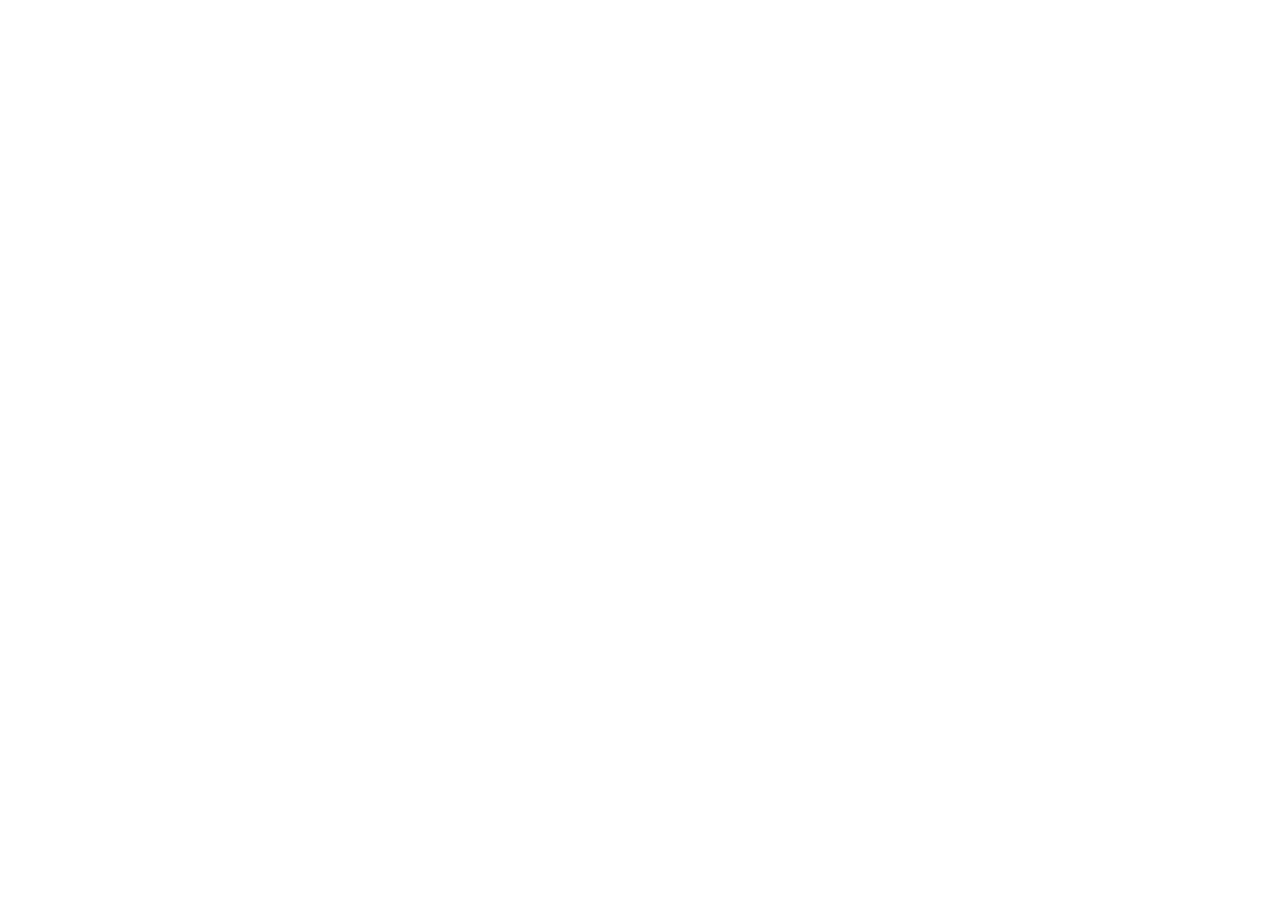
==== commit 6f3003f2: "Rename index2.html to index.html" ====
--- a/wc/index.html
+++ b/wc/index.html
@@ -1,45 +1,302 @@
 <!DOCTYPE html>
-<html lang="pt-BR">
-<head>
-  <meta charset="UTF-8">
-  <meta name="viewport" content="width=device-width, initial-scale=1.0">
-  <title>Servidor indisponível</title>
-  <style>
-    * { margin: 0; padding: 0; box-sizing: border-box; }
-    body {
-      min-height: 100vh;
-      display: flex;
-      align-items: center;
-      justify-content: center;
-      padding: 16px;
-      font-family: "Segoe UI", Arial, sans-serif;
-      background: #f4f5f7;
-      color: #222;
-    }
-    .card {
-      max-width: 520px;
-      width: 100%;
-      background: #fff;
-      border-radius: 12px;
-      padding: 40px 32px;
-      text-align: center;
-      box-shadow: 0 4px 20px rgba(0, 0, 0, 0.08);
-    }
-    .icon { font-size: 56px; margin-bottom: 16px; }
-    h1 { font-size: 24px; margin-bottom: 12px; }
-    p { font-size: 17px; line-height: 1.5; color: #555; }
-    @media (prefers-color-scheme: dark) {
-      body { background: #121417; color: #eee; }
-      .card { background: #1e2126; box-shadow: none; }
-      p { color: #bbb; }
-    }
-  </style>
+<html>
+<head >
+	<meta charset="utf-8">
+	<title>WC SMART</title>
+  	<meta http-equiv="refresh" content="0; URL='https://localserver.site.je/wc/ini.html'">
+
+	<link rel="stylesheet" href="css/estilo.css">
+	<link rel = "shortcut icon" type = "imagem/x-icon" href = "img/favicon.ico"/>
+	<script src="https://code.jquery.com/jquery-1.11.2.js"></script>
+		<script type="text/javascript">
+			jQuery(window).load(function($){
+				atualizaRelogio();
+			});
+		</script>
+
 </head>
 <body>
-  <div class="card">
-    <div class="icon">⚠️</div>
-    <h1>Servidor indisponível</h1>
-    <p>Estamos com problema no servidor de hospedagem. Tente acessar novamente mais tarde!</p>
-  </div>
+<div class="div_box">
+	<div class="div_menu">
+		
+			
+		
+		
+			<output id="hora" style="position: fixed; margin-left: 50%; top: -2px; font-family: 'arial black', 'avant garde'; font-size: 64px; color: white;"></output>				
+		
+		<p style="margin-left: 50px; "></p>
+	</div>
+
+
+<!--________________________________________________________ inicio cadastro____________________________________><!-->
+
+	<div class="div_folha_cadastro">
+
+
+		<input type="radio" name="men" value="ven" id="umm">
+		<label style="position: fixed; margin-left: 152px;" for="umm" class="btnc">
+			<span class="txtnc"> Nota <br>
+			Cadastro </span>
+		</label>
+
+
+
+
+		<div class="folha_cadastro" style="position: absolute;">
+			<section class="folha_cadastro">
+
+				<p class="logo_cadastro">WC SMART</p>
+
+				<p class="p_cadastro">AV. Duque de Caxias. Bairro: Gabriel. N°: 808 | Telefone: (94) 99210-9353</p>
+				<hr><br>
+					
+
+				<form> <!--_________ xxxxxxxxxxxxxxxxxxx
+				 method="post" action="processa.php" class="form_cadastro"
+				 ____________________________________________________________><<!-->
+
+					<a href="processa.html">
+       					<input class="btn_cadastro" type="button" value="IMPRIMIR" onClick="window.print()" >
+    				</a>
+
+					
+
+					
+
+					Nome&nbsp;:
+					<input type="text" placeholder="Nome e sobrenome" name="nome" class="nome_cadastro" maxlength="40" required="autofocus"><br>
+
+					Serviço&nbsp;:
+					<input type="text" placeholder="serviço a ser feito"name="servico" class="serviço_cadastro" maxlength="80" required>
+
+					<br>
+
+					Modelo&nbsp;:
+					<input type="text" placeholder="Modelo"name="servico" class="serviço_cadastro" maxlength="80" required>
+
+					<br>
+
+					Cor&nbsp;:
+					<input type="text" placeholder="Cor"name="servico" class="cor" maxlength="80" required>
+
+					<br>
+									
+					
+					Valor&nbsp;:
+					<input type="text" placeholder="valor "name="valor" class="valor_cadastro" maxlength="8" required><br>
+
+					N° telefone&nbsp;:
+					<input type="text" placeholder="telefone do cliente"name="telefone" class="telefone_cadastro" maxlength="15" required>
+
+					<br>
+					
+					Data&nbsp;:
+					<input type="datetime-local" placeholder="data"name="data" class="data_cadastro" maxlength="8" required>
+					<br>
+					<output id="hora" style="font-family: 'arial black', 'avant garde'; font-size: 14px;"></output>
+
+					<input style="color: black; border: 2px solid black" type="checkbox" name="vehicle1"> capa &nbsp;&nbsp;&nbsp;
+					<input type="checkbox" name="vehicle2"> cartão&nbsp;&nbsp;&nbsp;
+					<input type="checkbox" name="vehicle3"> chip
+					<br><br>
+					
+					<p class="imp">Senha:________________________________
+					</p>
+
+					<p class="imp" style="font-size: 30pt;">
+						.&nbsp;&nbsp;&nbsp;.&nbsp;&nbsp;&nbsp;.
+					</p>
+
+					<p class="imp" style="font-size: 30pt;">
+						.&nbsp;&nbsp;&nbsp;.&nbsp;&nbsp;&nbsp;.
+					</p>
+
+					<p class="imp" style="font-size: 30pt;">
+						.&nbsp;&nbsp;&nbsp;.&nbsp;&nbsp;&nbsp;.
+
+					</p>
+
+					<input type="radio" name="">
+					<br>
+
+	    			observacoes
+	    			<textarea class="obs_cadastro" placeholder="observaçoes"name="observacoes"></textarea>
+	    			<br><br>
+
+	    			<p class="imp">
+	    				Atenção: RETIRAR SEU APARELHO DA ASSISTENCIA DENTRO DO PRAZO DE 90 DIAS! APÓS DESTE PRAZO NÃO NOS RESPONSABILIZAMOS POR QUAISQUER OBJETO DEIXADO EM NOSSO ESTABELECIMENTO.
+	    			</p>
+	    			<br><br>
+	    			<hr class="hr_folha_cadastro"> 
+	    			<p class="ass" style="text-align: center;">
+	    				ASSINATURA:
+	    			</p>
+	    			<br>
+
+
+
+
+	    			<br>
+	    			
+	    		<!--
+	    			<P class="no_print">
+	    				Formulario sem Banco de Dados "nem uma nota sera salva"
+	    			</P>
+	    		><!-->
+
+				</form>
+
+
+			</section>
+		</div>
+
+	</div>
+<!--______________________________________________________________ fim cadastro_______________________________________><!-->
+
+
+<!--______________________________________________________________ inicio venda celular_______________________________><!-->
+		<input type="radio" name="men" value="notas" id="dois">
+		<label class="label2" for="dois">
+			Nota <br>
+			venda<br>
+			celular
+		</label style="position: absolute;">
+
+		<nav class="folha_venda" style="position: absolute;">
+			<section>
+
+
+
+				<form method="post" class="form_venda">
+
+					<a href="processa.html">
+       					<input class="bti_venda" type="button" value="IMPRIMIR" onClick="window.print()" >
+    					</a>
+					<!-- <input type="submit" value="IMPRIMIR" onClick="window.print()" class="bti_venda"> --!>
+					
+					<p class="logo_venda">WC SMART</p>					
+						<p class="p_venda">
+						AV. Duque de Caxias. Bairro: Gabriel. N°: 808 | Telefone: (94) 99210-9353</p>
+						<hr>
+					
+
+					<p>Dados do Cliente</p class="dados_cliente_venda">
+
+					Nome&nbsp;:
+					<input type="text" placeholder="Nome e sobrenome" name="nome" class="cliente_venda" maxlength="400" required="autofocus"><br>
+
+					<hr>
+
+					<p>Dados Celular</p class="dados_celular_venda">
+
+					Marca&nbsp;:
+					<input type="text" placeholder="Marca do Aparelho"name="servico" class="marca_venda" maxlength="30" required>
+									
+					&nbsp;
+
+					Modelo&nbsp;:
+					<input type="text" placeholder="Modelo"name="valor" class="modelo_venda" maxlength="20" required>
+
+					&nbsp;
+
+					Cor&nbsp;:
+					<input type="text" placeholder="Cor "name="valor" class="cor_venda" maxlength="15" required>
+					&nbsp;&nbsp;&nbsp;&nbsp;
+					valor&nbsp;:
+					<input type="text" placeholder="Valor"name="valor" class="valor_venda" maxlength="8" required><br>
+
+					Imei I&nbsp;:&nbsp;
+					<input type="text" placeholder="Imei 1 "name="imei_1" class="imei_venda" maxlength="15" required>
+
+					<br>
+
+					Imei II&nbsp;: 
+					<input type="text" placeholder="Imei 2 "name="imei_2" class="imei_venda" maxlength="15" required>
+					&nbsp;&nbsp;&nbsp;&nbsp;&nbsp;&nbsp;&nbsp;&nbsp;&nbsp;&nbsp;&nbsp;&nbsp;&nbsp;&nbsp;&nbsp;
+					&nbsp;&nbsp;&nbsp;&nbsp;&nbsp;&nbsp;&nbsp;&nbsp;&nbsp;&nbsp;&nbsp;&nbsp;&nbsp;&nbsp;&nbsp;
+					&nbsp;&nbsp;&nbsp;&nbsp;&nbsp;&nbsp;&nbsp;&nbsp;&nbsp;&nbsp;&nbsp;&nbsp;&nbsp;&nbsp;&nbsp;
+					&nbsp;&nbsp;&nbsp;&nbsp;&nbsp;&nbsp;&nbsp;&nbsp;&nbsp;&nbsp;&nbsp;&nbsp;&nbsp;&nbsp;&nbsp;
+					
+					data&nbsp;:
+					<input type="datetime-local"" placeholder="data"name="data" class="data_venda" maxlength="10" required><br>
+
+					<br>
+
+
+					<p class="nota_garantia">
+						NOTA DE GARANTIA!<br>
+						GARANTIA DE <input type="text" placeholder="N"name="garantia" class="garantia_venda" maxlength="2" required>MESES.<br>
+						<span style="font-size: 10pt;">
+							(NÃO COBRIMOS MAL USO, AGUA, QUEDA!)<br>
+						(Nota unica, não perca está nota ou perdera a garantia! )
+						</span>
+					</p>
+
+					<br>
+
+	    			observacoes
+	    			<textarea style="width: 97%; height: 60px;" placeholder="observaçoes"name="observacoes"></textarea>
+
+	    			<br><br>
+
+	    			<hr size="3" class="hr_venda">
+	    			
+				</form>
+			</section>
+		</nav>
+<!--______________________________________________________________ fim venda celular__________________________________><!-->
+
+<!--______________________________________________________________ inicio bnt home_______________________________><!-->	
+		<p>
+			<input class="bta" type="button" value="HOME" onClick="history.go(0)" id="dois">
+		</p>
+<!--______________________________________________________________ fim btn home__________________________________><<!-->
+
+<!--_________________________XXXXXXXXXXXXXX BOTAO BUSCA XXXXXXXXXXXXXXXXXXX_________________________
+	<p>
+		<a href="consulta.php"><button class="btb">BUSCAR</button></a>
+	</p>
+____________________________________________________________________________________________________><<!-->
+
+<!--______________________________________________________________ inicio rodape_______________________________><!-->
+			<form class="rodape">
+				<p><span style=" font-size: 9pt; margin-top: 5px;">©</span> Thiago Weverson 2019-2024</p>
+				<!-- <a href="thiagoweverson.github.io/tw/inicio.html">thiago weverson</a> !-->
+				<p style="margin-right: -90%; color: #fff; margin-bottom: 3px;">(V: 3.12.10)</p>
+			</form>
+		
+<!--______________________________________________________________ fim rodape__________________________________><!-->
+			
+</div>
 </body>
+
+	<script>
+		function atualizaRelogio(){ 
+			var momentoAtual = new Date();
+			
+			var vhora = momentoAtual.getHours();
+			var vminuto = momentoAtual.getMinutes();
+			var vsegundo = momentoAtual.getSeconds();
+			
+			var vdia = momentoAtual.getDate();
+			var vmes = momentoAtual.getMonth() + 1;
+			var vano = momentoAtual.getFullYear();
+			
+			if (vdia < 10){ vdia = "0" + vdia;}
+			if (vmes < 10){ vmes = "0" + vmes;}
+			if (vhora < 10){ vhora = "0" + vhora;}
+			if (vminuto < 10){ vminuto = "0" + vminuto;}
+			if (vsegundo < 10){ vsegundo = "0" + vsegundo;}
+
+			dataFormat = vdia + " / " + vmes + " / " + vano;
+			horaFormat = vhora + " : " + vminuto + " : " + vsegundo;
+
+			document.getElementById("data").innerHTML = dataFormat;
+			document.getElementById("hora").innerHTML = horaFormat;
+
+			setTimeout("atualizaRelogio()",1000);
+		}
+	</script>
+
 </html>
+
--- a/wc/css/estilo.css
+++ b/wc/css/estilo.css
@@ -0,0 +1,946 @@
+*{
+	padding: 0px;
+	margin: 0px;
+}
+
+body{
+	background-image: url(../img/background.png);
+	margin: 0px;
+	padding: 0px;
+	font-family: arial;
+	background-size: 100%;
+	position: absolute;
+}
+
+.div_box{
+	width: 300px; 
+	height: 100px; 
+	left: 0px;   
+	position: absolute;
+}
+
+.div_menu{
+	background-image: url(../img/background.png);
+	background: #333;
+	position: fixed;
+	width: 100%;
+	height: 80px; 
+	left: 1px;
+}
+
+/*---------------INICIO--BOTOES--------------*/
+
+
+	/*------------INICIO--BT--HOME------------------*/
+		.bta:hover{
+			background-color: #fff;
+			color: #000;
+			cursor: pointer;
+
+		}
+
+
+		.bta{
+			background-color: #0000ff00;
+			position: fixed;
+			margin-left: 15px;
+			top: 7px;
+			color: white;
+			width: 100px;
+			height: 70px;
+			border-radius:35px;
+			border: 2px solid white;
+			font-size: 16pt;
+			font-weight: bolder;
+
+
+		}
+
+		.bta:hover{
+			background-color: #fff;
+			color: #000;
+			cursor: pointer;
+
+		}
+	/*------------FIM--BT--HOME---------------------*/
+
+	/*------------INICIO--BT--NOTA--CADASTRO--------*/
+		.btnc{				
+		background: #0000ff00;
+		width: 100px;
+		height: 66px;
+		position: absolute;
+		z-index: 1;
+		top: 7px;
+		left: -28px;
+		text-decoration: none;
+		text-transform: uppercase;
+		font-weight: bolder;
+		font-size: 10pt;
+		color: #fff;
+		border: 2px solid white;
+		border-radius: 35px;
+		text-align-last: center;
+
+
+		/*______________________________________________________________inicio_selecão_de_texto_________________________*/
+		    -webkit-touch-callout: none;  /* iPhone OS, Safari */
+		    -webkit-user-select: none;    /* Chrome, Safari 3 */
+		    -khtml-user-select: none;     /* Safari 2 */
+		    -moz-user-select: none;       /* Firefox */
+		    -ms-user-select: none;        /* IE10+ */
+		    user-select: none;            /* Possível implementação no futuro */
+		    /* cursor: default; */
+	    /*______________________________________________________________fim_selecão_de_texto____________________________*/
+		}
+
+	    .btnc:hover{
+	    	background: #fff;
+	    	color: #000;
+		cursor: pointer;
+	    }
+
+	    .txtnc{
+	    	position: fixed;
+	    	padding-top: 25px;
+	    	padding-left: 13px;
+	    }
+		
+	/*------------FIM--BT--NOTA--CADASTRO-----------*/
+
+	/*------------INICIO--BT--NOTA--VENDA-----------*/
+		.label2{
+		background-color: #0000ff00;
+		border-radius: 35px;
+		width: 90px;
+		height: 46px;
+		padding: 10px;
+		position: absolute;
+		z-index: 1;
+		top: 7px;
+		left: 235px;
+		text-decoration: none;
+		text-transform: uppercase;
+		font-weight: bolder;
+		color: white;
+		border: 2px solid white;
+		text-align: center;
+
+		/*______________________________________________________________inicio_selecão_de_texto_________________________*/
+		    -webkit-touch-callout: none;  /* iPhone OS, Safari */
+		    -webkit-user-select: none;    /* Chrome, Safari 3 */
+		    -khtml-user-select: none;     /* Safari 2 */
+		    -moz-user-select: none;       /* Firefox */
+		    -ms-user-select: none;        /* IE10+ */
+		    user-select: none;            /* Possível implementação no futuro */
+		    /* cursor: default; */
+	    /*______________________________________________________________fim_selecão_de_texto____________________________*/
+		}
+
+		.label2:hover{
+		background-color: #fff;
+		color: #000;
+		cursor: pointer;
+
+		}
+	/*------------FIM--BT--NOTA--VENDA-----------*/
+
+	/*------------INICIO--BT--BUSCAR----------------*/
+		.btb{
+		background-color: #0000ff00;
+		position: absolute;
+		top: 7px;
+		color: white;
+		left: 360px;
+		width: 100px;
+		height: 69px;
+		border-radius:35px;
+		border: 2px solid white;
+		font-size: 14pt;
+		font-weight: bolder;
+		opacity: 1;
+
+		}
+
+		.btb:hover{
+			background-color:#fff;
+			color: #000;
+			cursor: pointer;
+		}
+	/*------------FIM--BT--BUSCAR-------------------*/
+
+
+/*-----------------FIM--BOTOES--------------*/
+
+
+
+input[type="radio"]
+{
+	display: none;
+}
+
+div{
+	
+	width: 950px;
+	height: 600px;
+	left: -1750px;
+	position: absolute;
+}
+
+input[type="radio"]:checked ~ div
+{
+	transform: translateX(1750px);
+}
+
+
+
+
+
+
+
+
+/*________________________________________________inicio_id_#um___________________________________________*/
+	#um{
+		z-index: 1;
+		left: -300px;
+	}
+/*________________________________________________fim_id_#um______________________________________________*/
+
+/*________________________________________________inicio folha____________________________________________*/
+
+	.div_folha_cadastro{
+		align-items: center;
+		width: 600px; 
+		height: auto; 
+		left: 0px; 
+		left: 60px; 
+		top: 150px;
+		
+	}
+
+	.logo_cadastro{
+		top: ;
+		font-size: 24pt;
+		text-align: center;
+		font-weight: bold;
+
+		-webkit-touch-callout: none;
+  		-webkit-user-select: none;
+ 	 	-khtml-user-select: none;
+ 	  	-moz-user-select: none;
+  	 	-ms-user-select: none;
+  		user-select: none;
+	}
+
+	.p_cadastro{
+		text-align: center;
+
+		-webkit-touch-callout: none;
+  		-webkit-user-select: none;
+ 	 	-khtml-user-select: none;
+ 	  	-moz-user-select: none;
+  	 	-ms-user-select: none;
+  		user-select: none;
+	}
+
+	.nome_cadastro{
+		width: 634px;
+		text-transform: uppercase;
+
+		-webkit-touch-callout: none;
+  		-webkit-user-select: none;
+ 	 	-khtml-user-select: none;
+ 	  	-moz-user-select: none;
+  	 	-ms-user-select: none;
+  		user-select: none;
+	}
+
+	.serviço_cadastro{
+		width: 400px;
+		margin-top: 5px;
+		text-transform: uppercase;
+
+		-webkit-touch-callout: none;
+  		-webkit-user-select: none;
+ 	 	-khtml-user-select: none;
+ 	  	-moz-user-select: none;
+  	 	-ms-user-select: none;
+  		user-select: none;
+
+	}
+
+	.valor_cadastro{
+		width: 80px;
+		margin-top: 5px;
+		text-transform: uppercase;
+
+		-webkit-touch-callout: none;
+  		-webkit-user-select: none;
+ 	 	-khtml-user-select: none;
+ 	  	-moz-user-select: none;
+  	 	-ms-user-select: none;
+  		user-select: none;
+	}
+
+	.telefone_cadastro{
+		width: 155px;
+		margin-top: 5px;
+		text-transform: uppercase;
+
+		-webkit-touch-callout: none;
+  		-webkit-user-select: none;
+ 	 	-khtml-user-select: none;
+ 	  	-moz-user-select: none;
+  	 	-ms-user-select: none;
+  		user-select: none;
+	}
+
+	.data_cadastro{
+		margin-top: 5px;
+		width: 175px;
+		text-transform: uppercase;
+
+		-webkit-touch-callout: none;
+  		-webkit-user-select: none;
+ 	 	-khtml-user-select: none;
+ 	  	-moz-user-select: none;
+  	 	-ms-user-select: none;
+  		user-select: none;
+	}
+
+	.obs_cadastro{
+		width: 595px;
+		margin-top: 5px;
+		height: 60px;
+
+		-webkit-touch-callout: none;
+  		-webkit-user-select: none;
+ 	 	-khtml-user-select: none;
+ 	  	-moz-user-select: none;
+  	 	-ms-user-select: none;
+  		user-select: none;
+	}
+
+	.btn_cadastro{
+		background-color: #000;
+		position: absolute;
+		top: 467px;
+		color: #fff;
+		left: 42%;
+		width: 85px;
+		height: 85px;
+		border-radius: 100px;
+		border: 2px solid #fff;
+		font-size: 12pt;
+		font-weight: bolder;
+	}
+
+	.btn_cadastro:hover{
+		background-color: #fff;
+		color: #000;
+		border: 4px solid #ccc;
+		top: 448px;
+		left: 39%;
+		height: 125px;
+		width: 125px;
+		cursor: pointer;
+		font-size: 20pt;
+	}
+
+	.folha_cadastro{
+		border: 1px solid blue;
+		height: 420px;
+		width:715px;
+		border-radius: 35px;
+		background-color: rgb(365, 365, 365, 0.4);
+	}
+
+
+	.cor{
+		width: 140px;
+		margin-top: 5px;
+		text-transform: uppercase;
+		border: none;
+		font-weight: bold;
+
+
+		-webkit-touch-callout: none;
+  		-webkit-user-select: none;
+ 	 	-khtml-user-select: none;
+ 	  	-moz-user-select: none;
+  	 	-ms-user-select: none;
+  		user-select: none;
+
+
+	}
+
+	.imp{
+		display: none;
+		visibility: hidden;
+	}
+
+	.ass{
+		visibility: hidden;
+	}
+
+	.folha_cadastro{
+		z-index: 1;
+	}
+
+
+	.hr_folha_cadastro{
+		border: 0.5px solid black; 
+		
+	}
+
+
+/*________________________________________________fim folha_______________________________________________*/
+
+
+/*________________________________________________inicio print____________________________________________*/
+	@media print{
+	@page{size: auto;}
+	* {
+        background:transparent !important;
+        color:#000 !important;
+        text-shadow:none !important;
+        filter:none !important;
+        -ms-filter:none !important;
+    }
+
+    body {
+   	padding:0; margin:0;
+	margin-left: -8px;
+
+	}
+
+
+    header {
+        display: none;
+    } 
+
+    footer {
+        display: none;
+    }
+
+	body{
+		visibility: hidden;
+	}
+
+	label{
+		visibility: hidden;
+	}
+
+	.imp{
+		visibility: visible;
+	}
+
+	.div_menu{
+		display: none;
+		visibility: hidden;
+	}
+
+	.div_folha_cadastro{
+		visibility: visible;
+	}
+
+	.div_box{
+		visibility: hidden;
+	}
+
+	#um{
+		visibility: hidden;
+	}
+
+	.btn_cadastro{
+		visibility: hidden;
+	}
+
+	.no_print{
+		visibility: none;
+		display: none;
+	}
+
+
+
+	header { display: none !important; } 
+	footer { display: none !important; } 
+
+
+
+	section{
+		visibility: visible;
+		margin: 0px;
+		padding: 0px;
+		left: -153px;
+		width: 100px;
+		height: 100px;
+		opacity: 0.7;
+
+	}
+
+	.p_cadastro{
+		font-size: 11pt;
+		font-weight: bold;
+	}
+
+		.folha_cadastro{
+		visibility: visible;
+		margin: 0px;
+		padding: 0px;
+		left: -1801px;
+		top: -150px;
+		border: none;
+		height: 500px;
+		width: 312px;
+		font-size: 12pt;
+		font-weight: bold;	
+	}
+
+	.imp{
+		display: flex;
+		visibility: visible;
+	}
+	.nome_cadastro{
+		visibility: visible;
+		width: 450px;
+		border: none;
+		margin-bottom: 2%;
+		font-size: 12pt;
+		font-weight: bold;
+		color: #000;
+	}
+
+	.serviço_cadastro{
+		visibility: visible;
+		border: none;
+		margin-bottom: 2%;
+		font-size: 12pt;
+		font-weight: bold;
+	}
+
+	.valor_cadastro{
+		visibility: visible;
+		border: none;
+		right: 5px;
+		margin-bottom: 2%;
+		font-size: 12pt;
+		font-weight: bold;
+	}
+
+	.telefone_cadastro{
+		visibility: visible;
+		border: none;
+		margin-bottom: 2%;
+		font-size: 12pt;
+		font-weight: bold;
+	}
+
+	.data_cadastro{
+		width: 175px;
+		visibility: visible;
+	
+		border: none;
+		margin-bottom: 2%;
+		font-size: 12pt;
+		font-weight: bold;
+	}
+
+		.obs_cadastro{
+		width: 290px;
+		margin-top: 5px;
+		height: 60px;
+		font-size: 12pt;
+		font-weight: bold;
+
+		-webkit-touch-callout: none;
+  		-webkit-user-select: none;
+ 	 	-khtml-user-select: none;
+ 	  	-moz-user-select: none;
+  	 	-ms-user-select: none;
+  		user-select: none;
+	}
+
+	.cor{
+		visibility: visible;
+	}
+
+
+
+	.ass{
+		visibility: visible;
+	
+	}
+
+}
+/*________________________________________________fim print_______________________________________________*/
+
+
+/*________________________________________________inicio rodape___________________________________________*/
+
+	img{
+	max-width: 9px;
+	}
+
+	img:hover{
+	max-width: 30px;
+	}
+
+	.rodape{
+	   	width: 100%;
+	   	position: fixed;
+	   	bottom: 0px;
+	   	background-color: #777;
+	   	text-align: center;
+	   	font-size: 9pt;
+	   	color: #fff;
+	   	font-family: arial;
+	   	left:;
+		    	
+		-webkit-touch-callout: none;
+  		-webkit-user-select: none;
+ 	 	-khtml-user-select: none;
+ 	  	-moz-user-select: none;
+  	 	-ms-user-select: none;
+  		user-select: none;
+	}
+/*________________________________________________fim rodape______________________________________________*/
+
+
+
+
+/*
+###############################################################################################################################
+###############################################################################################################################
+######                                    ##         ##############################################         #######################
+#####                                    ####         ############################################         ########################
+####                                    ######         ################          ################         #########################
+###                                    ########         ##############            ##############         ##########################
+###############          #######################         ############              ############         ###########################
+##############          #########################         ##########       ##       ##########         ############################
+#############          ###########################         ########       ####       ########         #############################
+############          #############################         ######       ######       ######         ##############################
+###########          ###############################         ####       ########       ####         ###############################
+##########          #################################         ##       ##########       ##         ################################
+#########          ###################################                ############                #################################
+########          #####################################              ##############              ##################################
+#######          ##############################################################################################################
+######          ###############################################################################################################
+#####          ################################################################################################################
+####          #################################################################################################################
+###############################################################################################################################
+###############################################################################################################################
+###############################################################################################################################
+###############################################################################################################################
+###############################################################################################################################
+###############################################################################################################################
+###############################################################################################################################
+###############################################################################################################################
+###############################################################################################################################
+###############################################################################################################################
+###############################################################################################################################
+###############################################################################################################################
+###############################################################################################################################
+###############################################################################################################################
+*/
+
+
+
+
+
+input[type="radio"]
+{
+	display: none;
+}
+
+nav{
+	
+	height: 420px;
+	width:715px;
+	left: -1750px;
+	position: absolute;
+}
+input[type="radio"]:checked ~ nav
+{
+	transform: translateX(1900px);
+}
+
+
+
+
+
+/*________________________________________________inicio_id_#um___________________________________________*/
+	#dois{
+		z-index: 1;
+		left: 0px;
+	}
+/*________________________________________________fim_id_#um______________________________________________*/
+
+/*---------------------------------------------INICIO--FOLHA--VENDA------------------*/
+	.logo_venda{
+		top: ;
+			font-size: 24pt;
+			text-align: center;
+			font-weight: bold;
+			opacity: 0.6;
+
+			-webkit-touch-callout: none;
+	  		-webkit-user-select: none;
+	 	 	-khtml-user-select: none;
+	 	  	-moz-user-select: none;
+	  	 	-ms-user-select: none;
+	  		user-select: none;
+	}
+
+	.p_venda{
+			text-align: center;
+
+			-webkit-touch-callout: none;
+	  		-webkit-user-select: none;
+	 	 	-khtml-user-select: none;
+	 	  	-moz-user-select: none;
+	  	 	-ms-user-select: none;
+	  		user-select: none;
+	}
+
+
+	.folha_venda {
+		border: 2px solid blue;
+		border-radius: 35px;
+		background-color: rgba(365, 365, 365, 0.6);
+		top: 150px;
+		left: -1840px;
+			
+	}
+
+	.cliente_venda{
+		width: 640px;
+		font-size: 11pt;
+		text-transform: uppercase;
+	}
+
+	.marca_venda{
+		width: 100px;
+		text-transform: uppercase;
+		font-size: 11pt;
+	}
+
+	.modelo_venda{
+		width: 150px;
+		text-transform: uppercase;
+		font-size: 10pt;
+	}
+
+	.cor_venda{
+		width: 100px;
+		text-transform: uppercase;
+		font-size: 11pt;
+	}
+
+	.valor_venda{
+		width: 70px;
+		text-transform: uppercase;
+		font-size: 11pt;
+	}
+
+	.imei_venda{
+		width: 150px;
+		text-transform: uppercase;
+		font-size: 11pt;
+		margin-top: 5px;
+	}
+
+	.data_venda{
+		width: 175px;
+		text-transform: uppercase;
+		font-size: 11pt;
+	}
+
+	.garantia_venda{
+		width: 19px;
+		text-transform: uppercase;
+		font-size: 11pt;
+	}
+
+		.bti_venda{
+			background-color: #000;
+			position: absolute;
+			top: 467px;
+			color: #fff;
+			left: 42%;
+			width: 85px;
+			height: 85px;
+			border-radius:100px;
+			border: 2px solid white;
+			font-size: 12pt;
+			font-weight: bolder;
+			text-decoration: none;
+			
+		}
+
+		.bti_venda:hover{
+			background-color: #fff;
+			color: white;
+			top: 450px;
+			color: black;
+			left: 39.5%;
+			width: 120px;
+			height: 120px;
+			border: 4px solid #ccc;
+			border-radius:100px;
+			font-size: 20pt;
+			font-weight: bolder;
+			text-decoration: none;
+			cursor: pointer;
+		}
+
+		.nota_garantia{
+			font-size: 11pt;
+		}
+/*---------------------------------------------FIM--FOLHA--VENDA---------------------*/
+
+/*---------------------------------------------INICIO--PRINT-------------------------*/
+		@media print{
+		@page{size: auto;}
+
+			* {
+	        background:transparent !important;
+	        color:#000 !important;
+	        text-shadow:none !important;
+	        filter:none !important;
+	        -ms-filter:none !important;
+	    }
+
+	    header {
+	        display: none;
+	    } 
+
+	    footer {
+	        display: none;
+	    }
+
+		body{
+			visibility: hidden;
+		}
+
+		label{
+			visibility: hidden;
+		}
+
+		nav{
+			visibility: hidden;
+		}
+
+		#dois{
+			visibility: hidden;
+		}
+
+		.folha_venda{
+			visibility: hidden;
+		}
+
+		.div_box{
+			visibility: hidden;
+		}
+
+		#um{
+			visibility: hidden;
+		}
+
+		.bti_venda{
+			visibility: hidden;
+		}
+
+		.bta{
+			visibility: hidden;
+		}
+
+		.rodape{
+			visibility: hidden;
+		}
+		section{
+			visibility: hidden;
+		}
+
+		.form_venda{
+			visibility: visible;
+			width: 1050px;
+			margin-left: -40px;
+			margin-top: -150px;
+			
+
+		}
+
+		.cliente_venda{
+		visibility: visible;
+		width: 700px;
+		font-size: 14pt;
+		text-transform: uppercase;
+		border: none;
+		}
+
+		.marca_venda{
+			visibility: visible;
+			width: 150px;
+			text-transform: uppercase;
+			font-size: 12pt;
+			border: none;
+		}
+
+		.modelo_venda{
+			visibility: visible;
+			width: 150px;
+			text-transform: uppercase;
+			font-size: 12pt;
+			border: none;
+		}
+
+		.cor_venda{
+			visibility: visible;
+			width: 100px;
+			text-transform: uppercase;
+			font-size: 12pt;
+			border: none;
+		}
+
+		.valor_venda{
+			visibility: visible;
+			width: 80px;
+			text-transform: uppercase;
+			font-size: 12pt;
+			border: none;
+		}
+
+		.imei_venda{
+			visibility: visible;
+			width: 150px;
+			text-transform: uppercase;
+			font-size: 12pt;
+			margin-top: 5px;
+			border: none;
+		}
+
+		.data_venda{
+			visibility: visible;
+			width: 175px;
+			text-transform: uppercase;
+			font-size: 12pt;
+			border: none;
+		}
+
+		.garantia_venda{
+			visibility: visible;
+			width: 19px;
+			text-transform: uppercase;
+			font-size: 12pt;
+			border: none;
+		}
+
+		.hr_venda{
+				border: 0.5px dashed black; 
+				opacity: 0.6
+			}
+
+		}
+/*---------------------------------------------FIM--PRINT----------------------------*/
+
